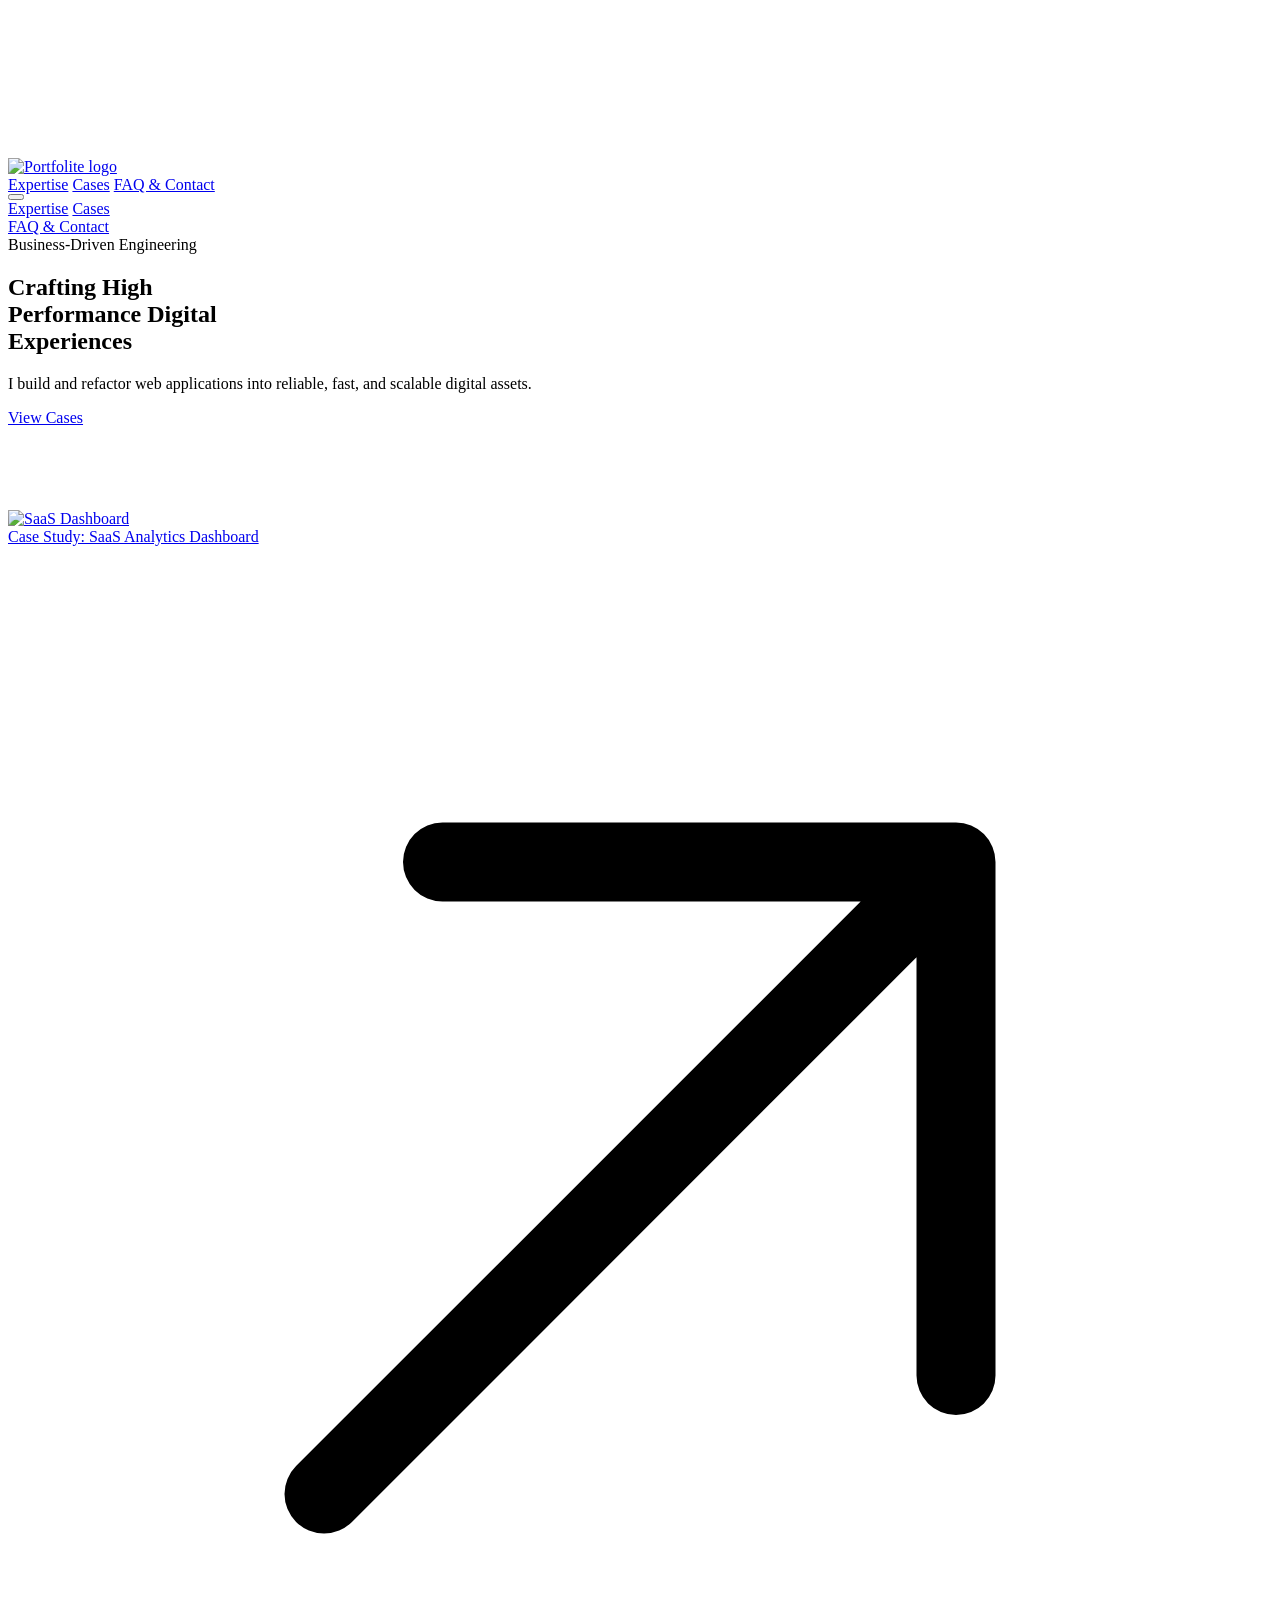
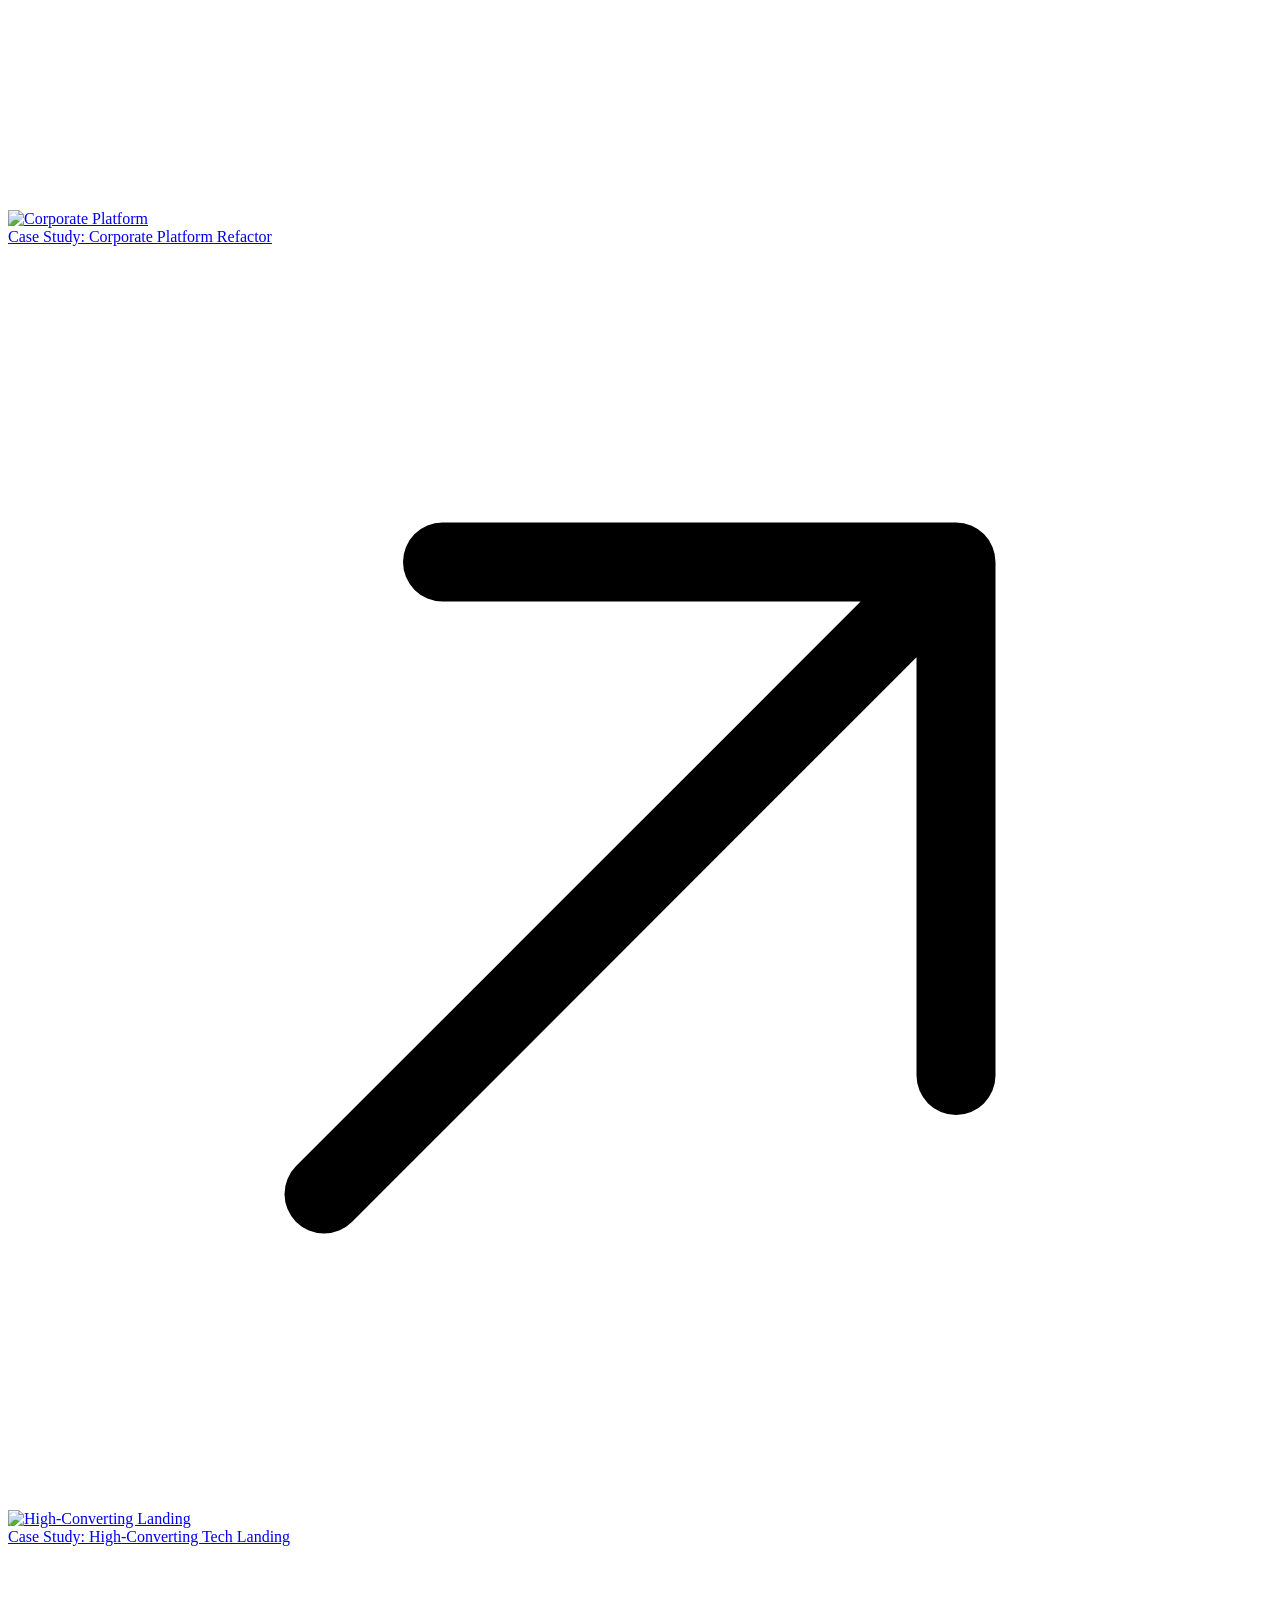
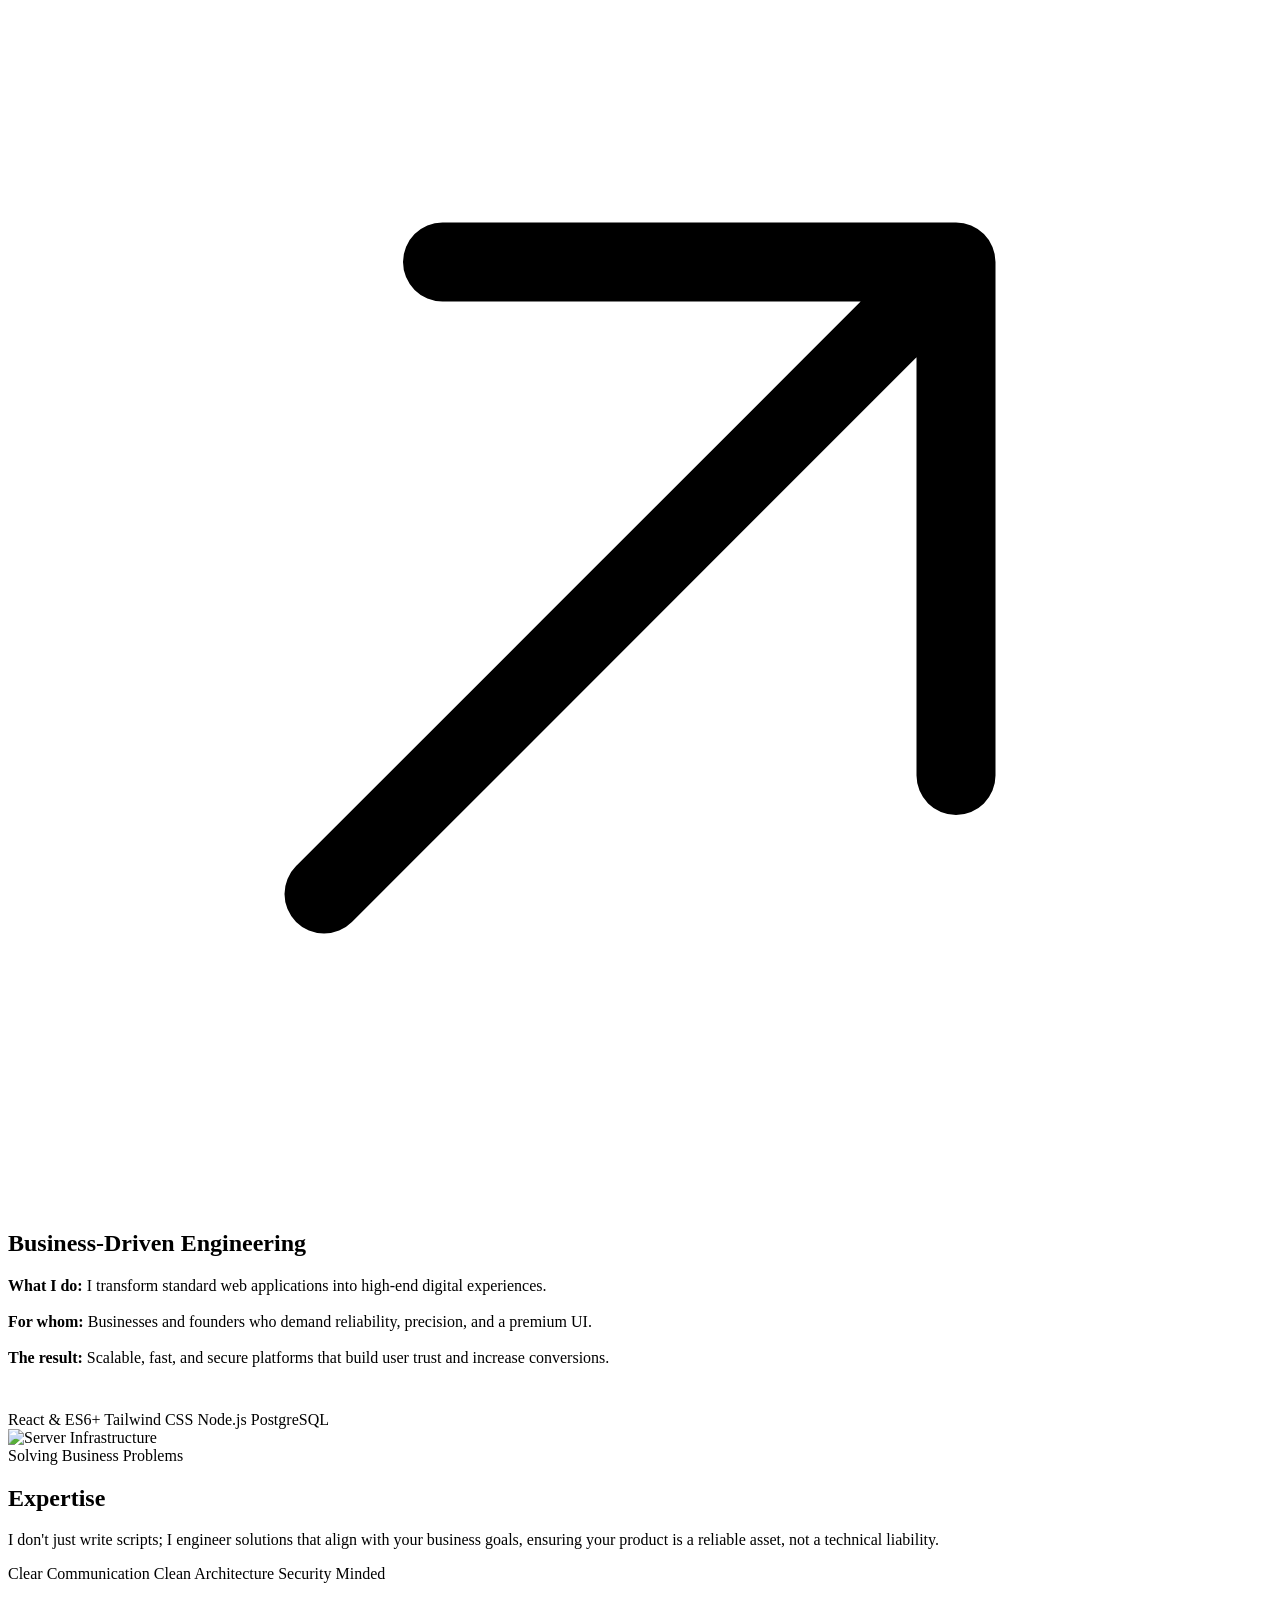
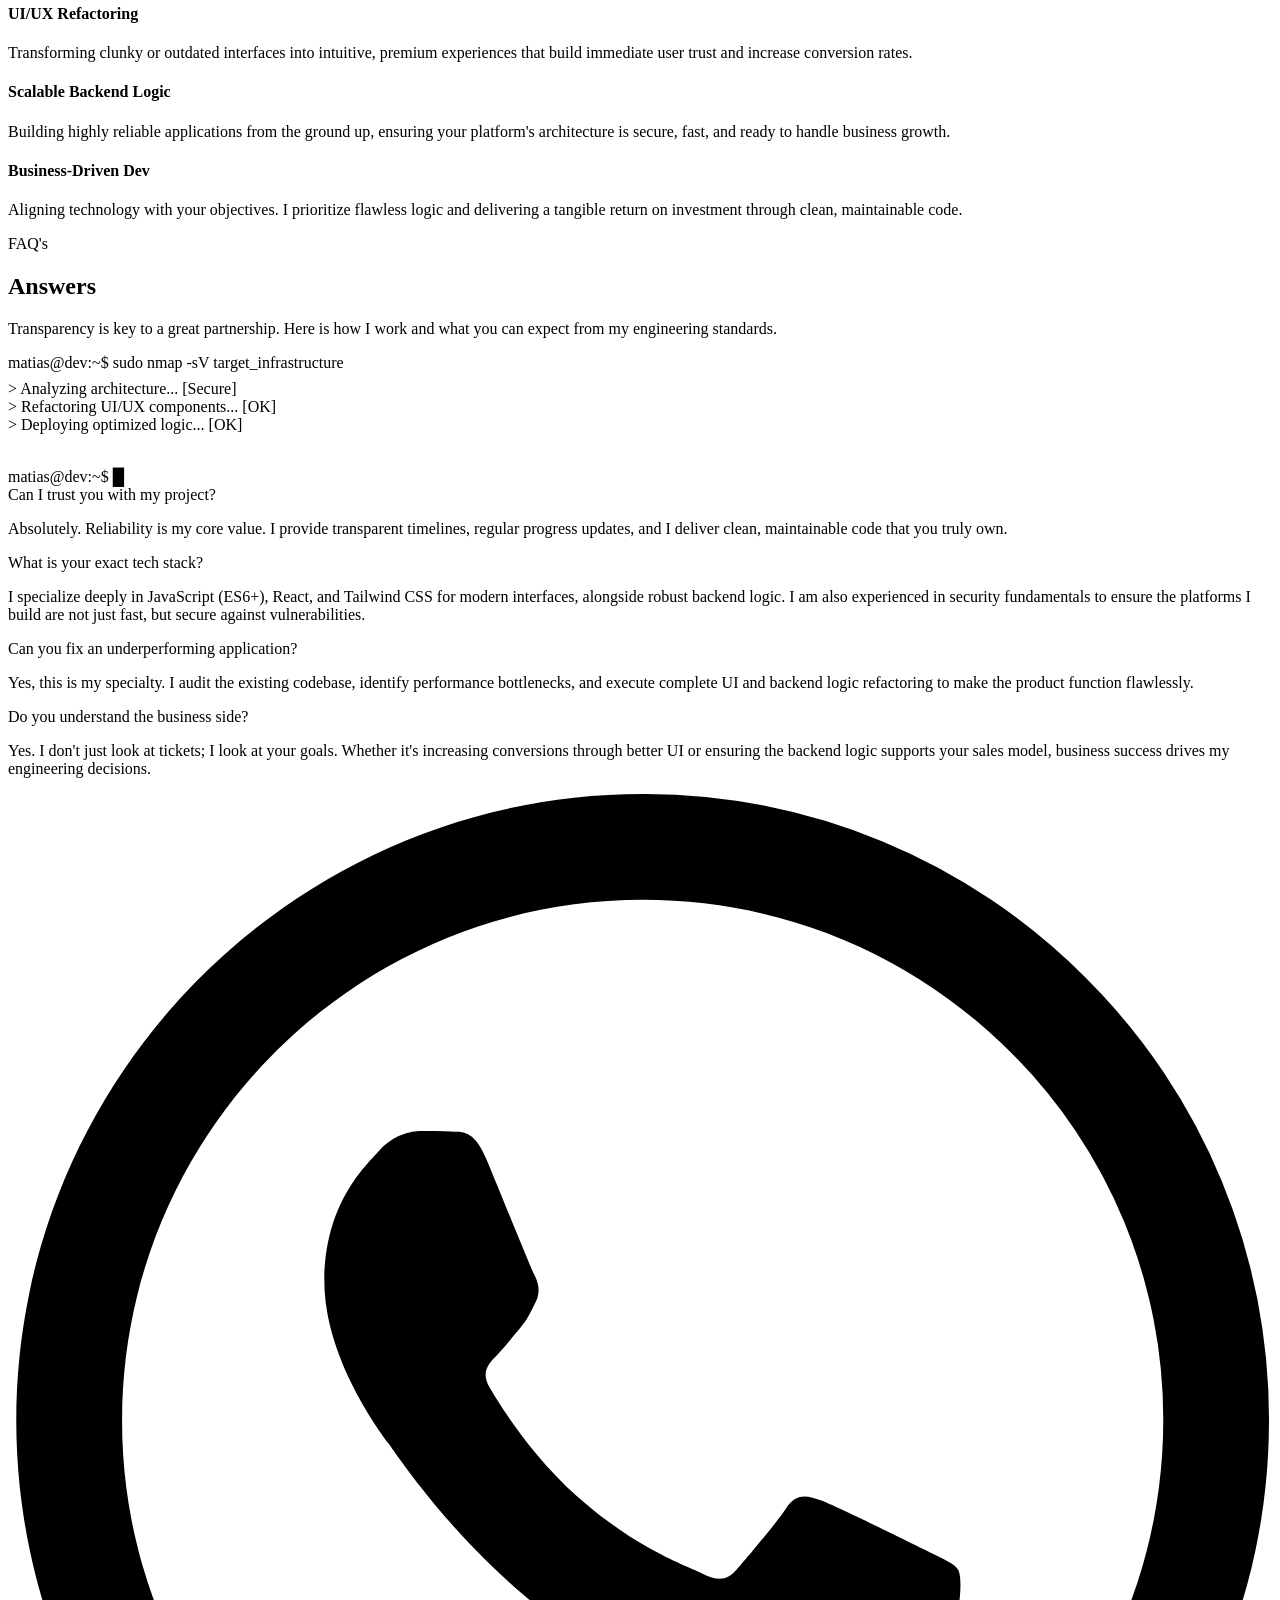
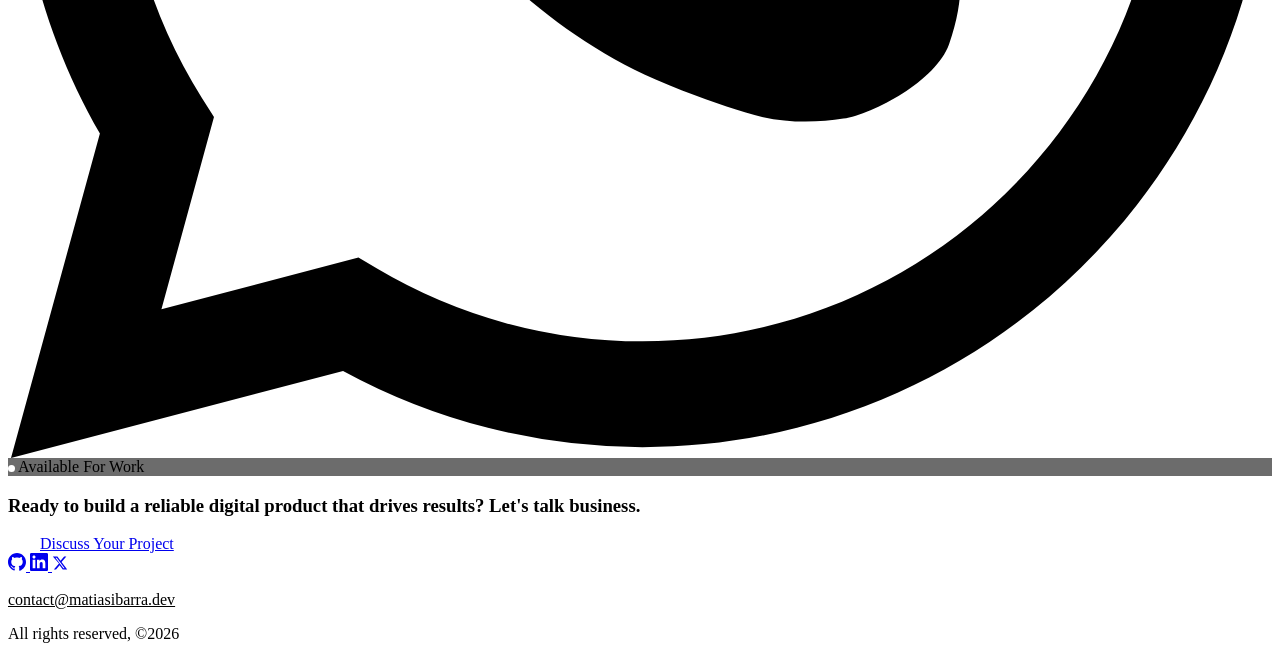
==== index.html @ d10b7300 "Add files via upload" ====
<html lang="en"><head>
<meta charset="utf-8">
<meta name="viewport" content="width=device-width, initial-scale=1.0">
<title>Matías Ibarra | Software Engineer</title>
<link rel="preconnect" href="https://fonts.googleapis.com">
<link rel="preconnect" href="https://fonts.gstatic.com" crossorigin="">
<link href="https://fonts.googleapis.com/css2?family=Satoshi:ital,wght@0,400;0,500;0,700;1,400;1,700&amp;family=Inter:wght@300;400;500;700&amp;family=Fragment+Mono&amp;display=swap" rel="stylesheet">
<link rel="stylesheet" href="css/style.css">

</head>
<body>

<div class="global-video-bg">
  <video autoplay="" muted="" loop="" playsinline="" aria-hidden="true">
    <source src="Fondo.mp4" type="video/mp4">
  </video>
  <div class="global-video-overlay"></div>
</div>

<nav class="navbar" role="navigation" aria-label="Main navigation" id="mainNav">
  <div class="navbar__inner">
    <a href="#hero" class="navbar__logo-link" aria-label="Home">
      <img src="https://framerusercontent.com/images/6tgxXoNxl1P8llnNFQNUsphYFbU.svg" alt="Portfolite logo" class="navbar__logo">
    </a>

    <div class="navbar__links" id="desktopLinks">
      <a href="#services" class="nav-link">Expertise</a>
      <a href="#projects-section" class="nav-link">Cases</a>
      <a href="#faq" class="nav-link">FAQ &amp; Contact</a>
    </div>

    <div class="navbar__cta">
      <button class="hamburger" id="hamburgerBtn" aria-label="Open menu" aria-expanded="false" aria-controls="mobileMenu">
        <span></span>
        <span></span>
        <span></span>
      </button>
    </div>
  </div>
</nav>

<div class="mobile-menu" id="mobileMenu" aria-hidden="true" role="dialog" aria-label="Mobile navigation">
  <a href="#services" class="nav-link" data-mobile-link="">Expertise</a>
  <a href="#projects-section" class="nav-link" data-mobile-link="">Cases</a>
  <div class="mobile-menu-divider"></div>
  <a href="#faq" class="nav-link" data-mobile-link="">FAQ &amp; Contact</a>
</div>

<section id="hero">
  <div class="hero-content">
    <div class="badge">
      <span class="badge-dot"></span>
      Business-Driven Engineering
    </div>

    <h1 class="hero-title"> Crafting High<br>Performance Digital<br>Experiences</h1>

    <p class="hero-subtitle">
      I build and refactor web applications into reliable, fast, and scalable digital assets.
    </p>

    <div class="hero-ctas">
      <a href="#projects-section" class="btn-glass">View Cases</a>
    </div>
  </div>
</section>

<section id="projects-section">
  <div style="max-width:1600px;margin:0 auto;">
    <div class="row reveal fade-up" style="margin-bottom:32px;">
      <p class="section-body" style="font-size:clamp(18px,2vw,24px);max-width:none; color: #fff;">Engineering Case Studies</p>
    </div>
    <div class="divider" style="margin-bottom:32px;"></div>
  </div>

  <div class="projects-grid">
    <a href="#" class="project-card reveal fade-up">
      <img src="png/handset.png" alt="SaaS Dashboard" loading="lazy">
      <div class="project-card__overlay">
        <span>Case Study: SaaS Analytics Dashboard</span>
        <svg viewBox="0 0 256 256" aria-hidden="true"><path d="M200,64V168a8,8,0,0,1-16,0V83.31L69.66,197.66a8,8,0,0,1-11.32-11.32L172.69,72H88a8,8,0,0,1,0-16H192A8,8,0,0,1,200,64Z"></path></svg>
      </div>
    </a>

    <a href="public/proyect/hambur/index.html" class="project-card reveal fade-up delay-1">
      <img src="png/hambur.png" alt="Corporate Platform" loading="lazy">
      <div class="project-card__overlay">
        <span>Case Study: Corporate Platform Refactor</span>
        <svg viewBox="0 0 256 256" aria-hidden="true"><path d="M200,64V168a8,8,0,0,1-16,0V83.31L69.66,197.66a8,8,0,0,1-11.32-11.32L172.69,72H88a8,8,0,0,1,0-16H192A8,8,0,0,1,200,64Z"></path></svg>
      </div>
    </a>
    
    <a href="public/proyect/car/index.html" class="project-card reveal fade-up delay-2">
      <img src="png/car.png" alt="High-Converting Landing" loading="lazy">
      <div class="project-card__overlay">
        <span>Case Study: High-Converting Tech Landing</span>
        <svg viewBox="0 0 256 256" aria-hidden="true"><path d="M200,64V168a8,8,0,0,1-16,0V83.31L69.66,197.66a8,8,0,0,1-11.32-11.32L172.69,72H88a8,8,0,0,1,0-16H192A8,8,0,0,1,200,64Z"></path></svg>
      </div>
    </a>
  </div>
</section>

<section id="about-me">
  <div class="about-grid">
    <div class="about-info reveal fade-left">
      <div>
        <h2>Business-Driven Engineering</h2>
      </div>
      <p>
        <strong>What I do:</strong> I transform standard web applications into high-end digital experiences.<br><br>
        <strong>For whom:</strong> Businesses and founders who demand reliability, precision, and a premium UI.<br><br>
        <strong>The result:</strong> Scalable, fast, and secure platforms that build user trust and increase conversions.
      </p>
      <div class="divider"></div>

      <div>
        <p style="font-size:13px;color:rgba(255,255,255,.6);margin-bottom:12px;text-transform:uppercase;letter-spacing:.08em">Core Technology Stack</p>
        <div class="skills-wrap">
          <span class="skill-chip">React &amp; ES6+</span>
          <span class="skill-chip">Tailwind CSS</span>
          <span class="skill-chip">Node.js</span>
          <span class="skill-chip">PostgreSQL</span>
        </div>
      </div>

      <div class="divider"></div>

      
    </div>

    <div class="about-photo reveal fade-right delay-1">
      <img src="https://images.unsplash.com/photo-1558494949-ef010cbdcc31?auto=format&amp;fit=crop&amp;w=1000&amp;q=80" alt="Server Infrastructure" loading="lazy">
    </div>
  </div>
</section>

<section id="services">
  <div class="services-inner">
    <div class="services-left reveal fade-left">
      <div class="section-tag">
        <span class="section-tag__dot"></span>
        Solving Business Problems
      </div>
      <h2 class="section-heading">Expertise</h2>
      <p class="section-body">I don't just write scripts; I engineer solutions that align with your business goals, ensuring your product is a reliable asset, not a technical liability.</p>

      <div class="skills-wrap" style="margin-top:16px;">
        <span class="skill-chip">Clear Communication</span>
        <span class="skill-chip">Clean Architecture</span>
        <span class="skill-chip">Security Minded</span>
      </div>
    </div>

    <div class="services-cards" id="spotlight-container">
      <div class="service-card reveal fade-up">
        <h4>UI/UX Refactoring</h4>
        <div class="divider" style="margin-bottom:16px;"></div>
        <p>Transforming clunky or outdated interfaces into intuitive, premium experiences that build immediate user trust and increase conversion rates.</p>
      </div>
      <div class="service-card reveal fade-up delay-1">
        <h4>Scalable Backend Logic</h4>
        <div class="divider" style="margin-bottom:16px;"></div>
        <p>Building highly reliable applications from the ground up, ensuring your platform's architecture is secure, fast, and ready to handle business growth.</p>
      </div>
      <div class="service-card reveal fade-up delay-2">
        <h4>Business-Driven Dev</h4>
        <div class="divider" style="margin-bottom:16px;"></div>
        <p>Aligning technology with your objectives. I prioritize flawless logic and delivering a tangible return on investment through clean, maintainable code.</p>
      </div>
    </div>
  </div>


</section>

<section id="faq">
  <div class="faq-inner">
    <div class="faq-left reveal fade-left">
      <div class="section-tag">
        <span class="section-tag__dot"></span>
        FAQ's
      </div>
      <h2 class="section-heading">Answers</h2>
      <p class="section-body text-muted">Transparency is key to a great partnership. Here is how I work and what you can expect from my engineering standards.</p>

      <div class="terminal-window reveal zoom-in delay-1">
        <div class="terminal-header">
          <div class="terminal-dot red"></div>
          <div class="terminal-dot yellow"></div>
          <div class="terminal-dot green"></div>
        </div>
        <div class="terminal-body">
          <div class="terminal-line"><span>matias@dev:~$</span> sudo nmap -sV target_infrastructure</div>
          <div class="terminal-line" style="margin-top:8px">&gt; Analyzing architecture... [Secure]</div>
          <div class="terminal-line">&gt; Refactoring UI/UX components... [OK]</div>
          <div class="terminal-line">&gt; Deploying optimized logic... [OK]</div>
          <div class="terminal-line" style="margin-top:8px; color:#fff">System optimized for <strong>maximum conversion</strong>.</div>
          <div class="terminal-line" style="margin-top:8px"><span>matias@dev:~$</span> <span style="animation: blink 1s step-end infinite;">█</span></div>
        </div>
      </div>
    </div>

    <div class="faq-list reveal fade-right delay-1">
      <div class="faq-item">
        <div class="faq-question">
          <span>Can I trust you with my project?</span>
          <span class="faq-icon" aria-hidden="true"></span>
        </div>
        <div class="faq-answer">
          <p>Absolutely. Reliability is my core value. I provide transparent timelines, regular progress updates, and I deliver clean, maintainable code that you truly own.</p>
        </div>
      </div>

      <div class="faq-item">
        <div class="faq-question">
          <span>What is your exact tech stack?</span>
          <span class="faq-icon" aria-hidden="true"></span>
        </div>
        <div class="faq-answer">
          <p>I specialize deeply in JavaScript (ES6+), React, and Tailwind CSS for modern interfaces, alongside robust backend logic. I am also experienced in security fundamentals to ensure the platforms I build are not just fast, but secure against vulnerabilities.</p>
        </div>
      </div>

      <div class="faq-item">
        <div class="faq-question">
          <span>Can you fix an underperforming application?</span>
          <span class="faq-icon" aria-hidden="true"></span>
        </div>
        <div class="faq-answer">
          <p>Yes, this is my specialty. I audit the existing codebase, identify performance bottlenecks, and execute complete UI and backend logic refactoring to make the product function flawlessly.</p>
        </div>
      </div>

      <div class="faq-item">
        <div class="faq-question">
          <span>Do you understand the business side?</span>
          <span class="faq-icon" aria-hidden="true"></span>
        </div>
        <div class="faq-answer">
          <p>Yes. I don't just look at tickets; I look at your goals. Whether it's increasing conversions through better UI or ensuring the backend logic supports your sales model, business success drives my engineering decisions.</p>
        </div>
      </div>
    </div>
  </div>
</section>

<a href="https://wa.me/5493812096455?text=Hola%20Matías,%20vengo%20de%20tu%20portfolio%20y%20me%20gustaría%20hacerte%20una%20consulta." class="whatsapp-float" target="_blank" rel="noopener noreferrer" aria-label="Chat on WhatsApp">
  <svg viewBox="0 0 24 24" xmlns="http://www.w3.org/2000/svg">
    <path d="M17.472 14.382c-.297-.149-1.758-.867-2.03-.967-.273-.099-.471-.148-.67.15-.197.297-.767.966-.94 1.164-.173.199-.347.223-.644.075-.297-.15-1.255-.463-2.39-1.475-.883-.788-1.48-1.761-1.653-2.059-.173-.297-.018-.458.13-.606.134-.133.298-.347.446-.52.149-.174.198-.298.298-.497.099-.198.05-.371-.025-.52-.075-.149-.669-1.612-.916-2.207-.242-.579-.487-.5-.669-.51-.173-.008-.371-.01-.57-.01-.198 0-.52.074-.792.372-.272.297-1.04 1.016-1.04 2.479 0 1.462 1.065 2.875 1.213 3.074.149.198 2.096 3.2 5.077 4.487.709.306 1.262.489 1.694.625.712.227 1.36.195 1.871.118.571-.085 1.758-.719 2.006-1.413.248-.694.248-1.289.173-1.413-.074-.124-.272-.198-.57-.347m-5.421 7.403h-.004a9.87 9.87 0 01-5.031-1.378l-.361-.214-3.741.982.998-3.648-.235-.374a9.86 9.86 0 01-1.51-5.26c.001-5.45 4.436-9.884 9.888-9.884 2.64 0 5.122 1.03 6.988 2.898a9.825 9.825 0 012.893 6.994c-.003 5.45-4.437 9.884-9.885 9.884m8.413-18.297A11.815 11.815 0 0012.05 0C5.495 0 .16 5.335.157 11.892c0 2.096.547 4.142 1.588 5.945L.057 24l6.305-1.654a11.882 11.882 0 005.683 1.448h.005c6.554 0 11.89-5.335 11.893-11.893a11.821 11.821 0 00-3.48-8.413Z"></path>
  </svg>
</a>

<footer>
  <div class="footer-cta reveal zoom-in">
    <div class="badge" style="background:rgba(10,10,10,.6)">
      <span style="width:7px;height:7px;border-radius:50%;background:#fff;display:inline-block;flex-shrink:0"></span>
      Available For Work
    </div>
    <h3>Ready to build a reliable digital product that drives results? Let's talk business.</h3>
    <a href="negociación.html" target="_blank" rel="noopener" class="btn-glass" style="font-size:16px;padding:14px 32px">Discuss Your Project</a>

    <div class="footer-socials">
      <a href="https://github.com/matiasibarra-dev" target="_blank" rel="noopener" aria-label="GitHub">
        <svg width="18" height="18" viewBox="0 0 24 24" fill="currentColor" aria-hidden="true"><path d="M12 0C5.374 0 0 5.373 0 12c0 5.302 3.438 9.8 8.205 11.387.6.113.82-.258.82-.577 0-.285-.01-1.04-.015-2.04-3.338.724-4.042-1.61-4.042-1.61C4.422 18.07 3.633 17.7 3.633 17.7c-1.087-.744.084-.729.084-.729 1.205.084 1.838 1.236 1.838 1.236 1.07 1.835 2.809 1.305 3.495.998.108-.776.417-1.305.76-1.605-2.665-.3-5.466-1.332-5.466-5.93 0-1.31.465-2.38 1.235-3.22-.135-.303-.54-1.523.105-3.176 0 0 1.005-.322 3.3 1.23.96-.267 1.98-.399 3-.405 1.02.006 2.04.138 3 .405 2.28-1.552 3.285-1.23 3.285-1.23.645 1.653.24 2.873.12 3.176.765.84 1.23 1.91 1.23 3.22 0 4.61-2.805 5.625-5.475 5.92.42.36.81 1.096.81 2.22 0 1.606-.015 2.896-.015 3.286 0 .315.21.69.825.57C20.565 21.795 24 17.298 24 12c0-6.627-5.373-12-12-12z"></path></svg>
      </a>
      <a href="https://www.linkedin.com/in/matias-leonel-ibarra-4080a9413/" target="_blank" rel="noopener" aria-label="LinkedIn">
        <svg width="18" height="18" viewBox="0 0 24 24" fill="currentColor" aria-hidden="true"><path d="M20.447 20.452h-3.554v-5.569c0-1.328-.027-3.037-1.852-3.037-1.853 0-2.136 1.445-2.136 2.939v5.667H9.351V9h3.414v1.561h.046c.477-.9 1.637-1.85 3.37-1.85 3.601 0 4.267 2.37 4.267 5.455v6.286zM5.337 7.433c-1.144 0-2.063-.926-2.063-2.065 0-1.138.92-2.063 2.063-2.063 1.14 0 2.064.925 2.064 2.063 0 1.139-.925 2.065-2.064 2.065zm1.782 13.019H3.555V9h3.564v11.452zM22.225 0H1.771C.792 0 0 .774 0 1.729v20.542C0 23.227.792 24 1.771 24h20.451C23.2 24 24 23.227 24 22.271V1.729C24 .774 23.2 0 22.222 0h.003z"></path></svg>
      </a>
      <a href="#" target="_blank" rel="noopener" aria-label="X (Twitter)">
        <svg width="16" height="16" viewBox="0 0 24 24" fill="currentColor" aria-hidden="true"><path d="M18.244 2.25h3.308l-7.227 8.26 8.502 11.24H16.17l-4.714-6.231-5.401 6.231H2.766l7.73-8.835L1.254 2.25H8.08l4.713 6.231 5.45-6.231zm-1.161 17.52h1.833L7.084 4.126H5.117z"></path></svg>
      </a>
    </div>
  </div>

  <div class="footer-bottom">
  <p>
    <a href="mailto:contact@matiasibarra.dev?subject=Inquiry:%20Software%20Engineering%20Services" style="color: inherit; text-decoration: underline;">
      contact@matiasibarra.dev
    </a>
  </p>
  <p>All rights reserved, ©2026</p>
</div>
</footer>
<script src="js/script.js"></script>
</body></html>
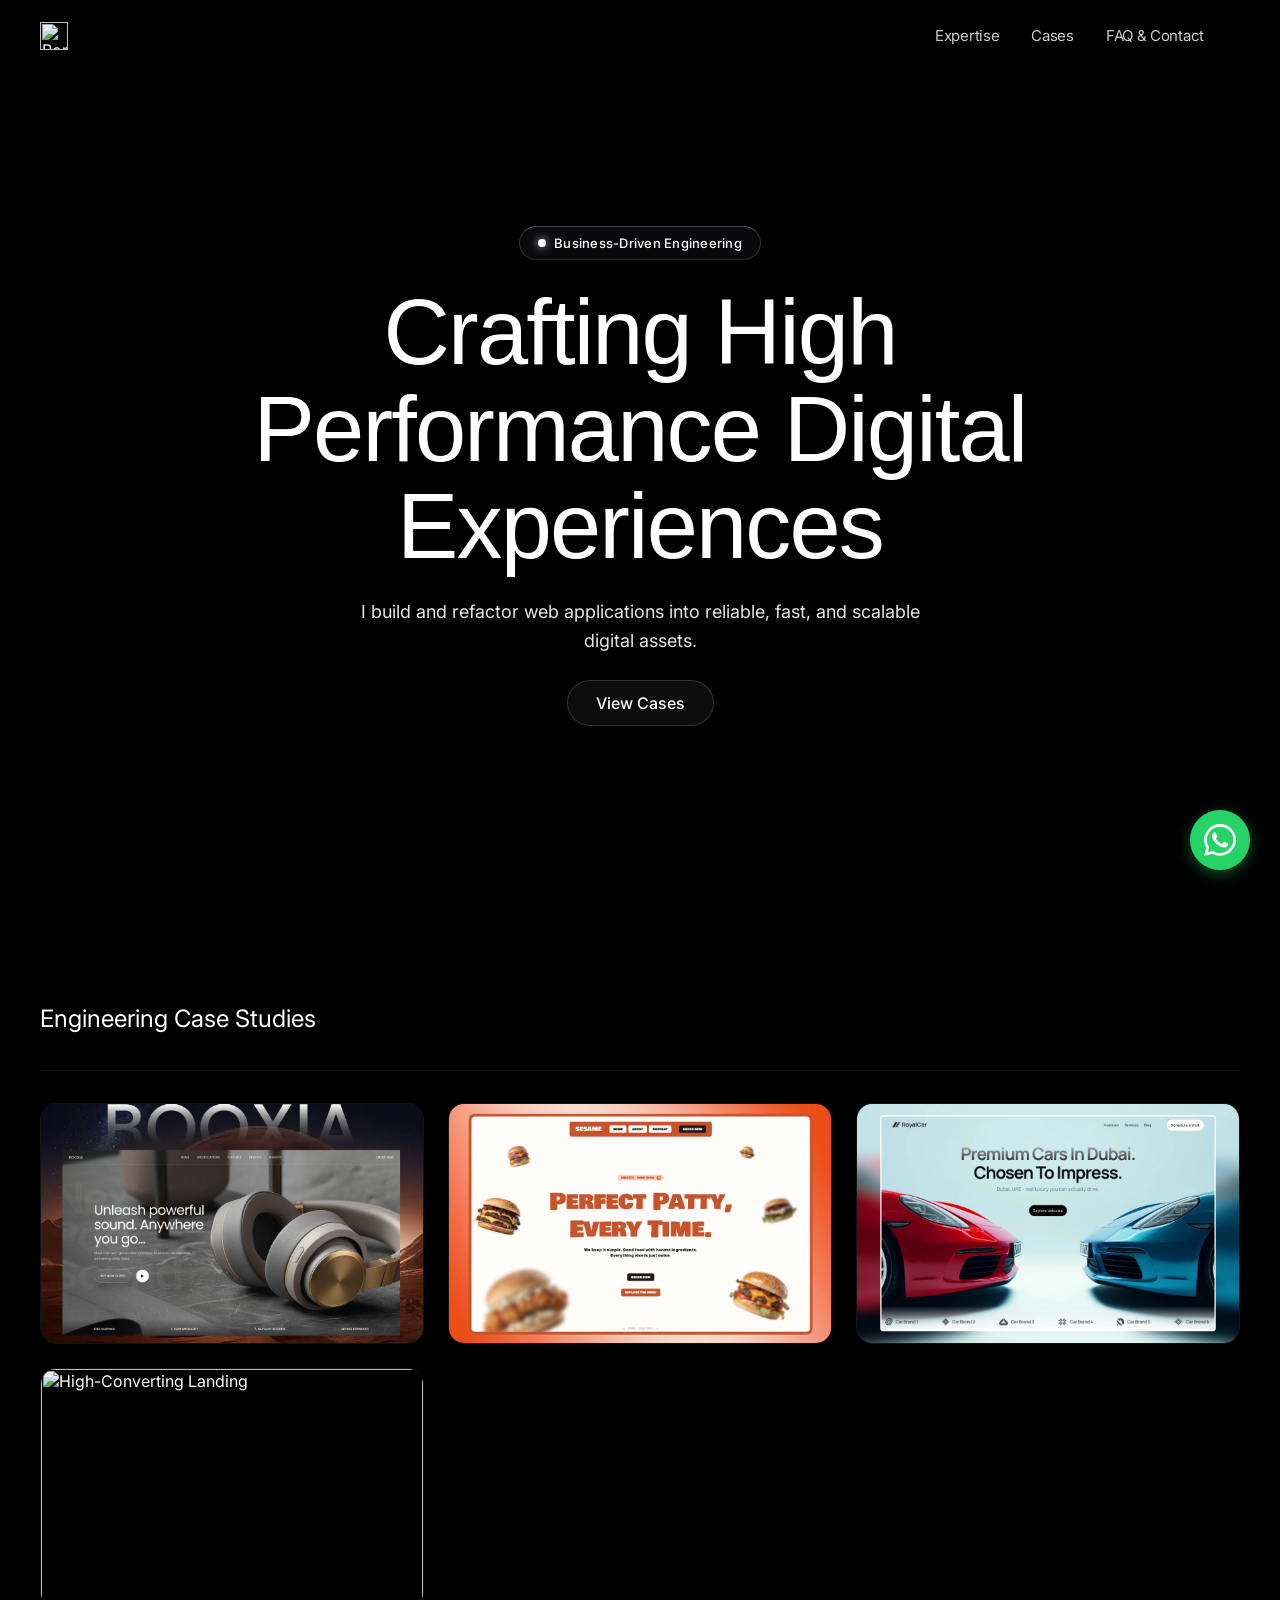
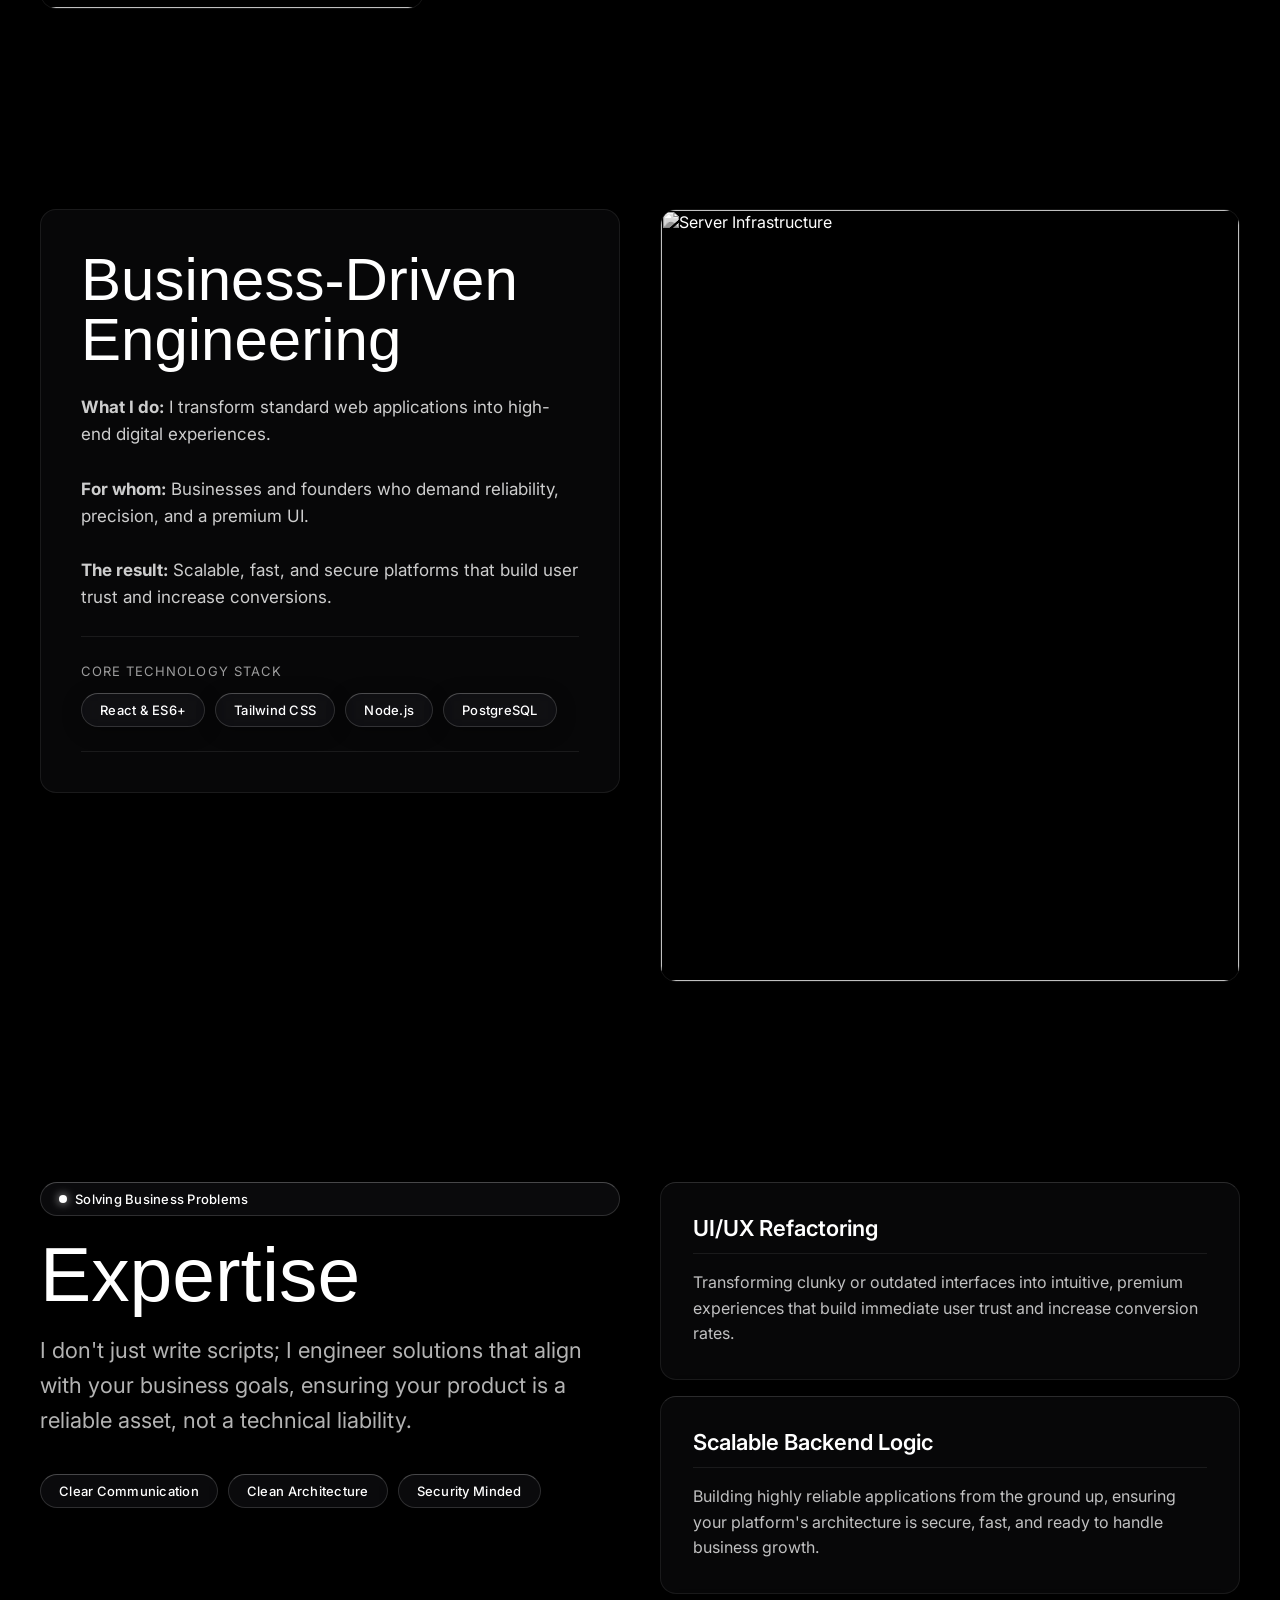
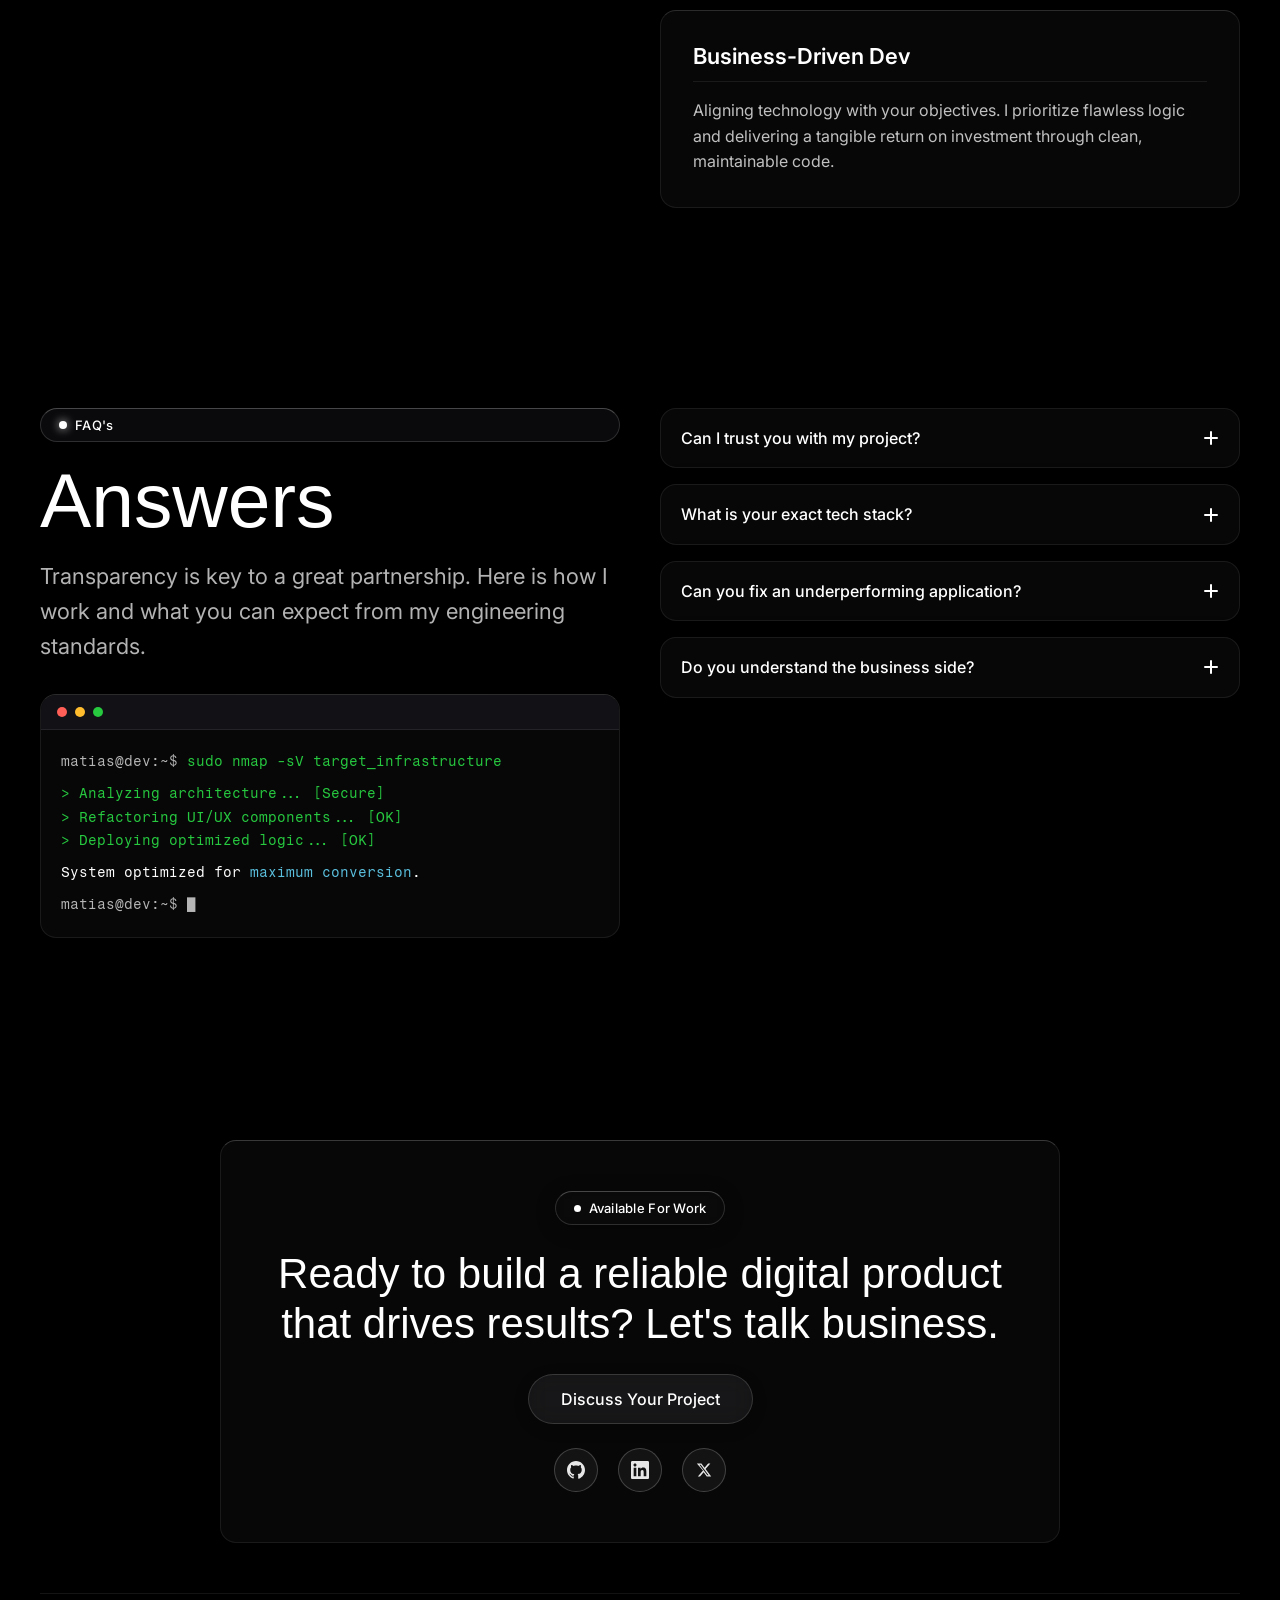
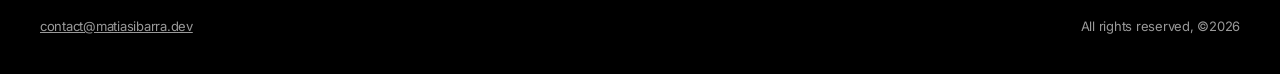
==== commit 1f594522: "Update index.html" ====
--- a/index.html
+++ b/index.html
@@ -74,7 +74,7 @@
   </div>
 
   <div class="projects-grid">
-    <a href="#" class="project-card reveal fade-up">
+    <a href="public/proyect/hand/index.html" class="project-card reveal fade-up">
       <img src="png/handset.png" alt="SaaS Dashboard" loading="lazy">
       <div class="project-card__overlay">
         <span>Case Study: SaaS Analytics Dashboard</span>
@@ -92,6 +92,14 @@
     
     <a href="public/proyect/car/index.html" class="project-card reveal fade-up delay-2">
       <img src="png/car.png" alt="High-Converting Landing" loading="lazy">
+      <div class="project-card__overlay">
+        <span>Case Study: High-Converting Tech Landing</span>
+        <svg viewBox="0 0 256 256" aria-hidden="true"><path d="M200,64V168a8,8,0,0,1-16,0V83.31L69.66,197.66a8,8,0,0,1-11.32-11.32L172.69,72H88a8,8,0,0,1,0-16H192A8,8,0,0,1,200,64Z"></path></svg>
+      </div>
+    </a>
+
+     <a href="public/proyect/camp/index.html" class="project-card reveal fade-up delay-2">
+      <img src="#" alt="High-Converting Landing" loading="lazy">
       <div class="project-card__overlay">
         <span>Case Study: High-Converting Tech Landing</span>
         <svg viewBox="0 0 256 256" aria-hidden="true"><path d="M200,64V168a8,8,0,0,1-16,0V83.31L69.66,197.66a8,8,0,0,1-11.32-11.32L172.69,72H88a8,8,0,0,1,0-16H192A8,8,0,0,1,200,64Z"></path></svg>
@@ -282,4 +290,4 @@
 </div>
 </footer>
 <script src="js/script.js"></script>
-</body></html>+</body></html>
--- a/css/style.css
+++ b/css/style.css
@@ -0,0 +1,640 @@
+*,*::before,*::after{box-sizing:border-box;margin:0;padding:0}
+html{
+  scroll-behavior:smooth;
+  background-color: #000; /* Soluciona la línea blanca inferior en móviles */
+}
+body{
+  background: transparent;
+  color:#fff;
+  font-family:'Inter',sans-serif;
+  -webkit-font-smoothing:antialiased;
+  overflow-x:hidden;
+}
+/* Evita el scroll del body cuando el menú móvil está abierto */
+body.no-scroll { overflow: hidden; }
+
+h1,h2,h3,h4,h5,h6,p,figure{margin:0}
+a{text-decoration:none;color:inherit}
+img{display:block;max-width:100%}
+
+/* ─── TOKENS ─── */
+:root{
+  --white:#fff;
+  --card-bg: rgba(20, 20, 25, 0.35);
+  --border-subtle: rgba(255, 255, 255, 0.08);
+  --border-highlight: rgba(255, 255, 255, 0.15);
+  --text-muted: rgba(255,255,255,.7);
+  --nav-h:72px;
+  --gap-section:80px;
+  --gap-section-lg:100px;
+  --radius-md: 16px;
+}
+
+/* ─── GLOBAL VIDEO BACKGROUND ─── */
+.global-video-bg {
+  position: fixed;
+  inset: 0;
+  width: 100%;
+  height: 100vh;
+  height: 100dvh;
+  z-index: -10;
+  overflow: hidden;
+  background: #000;
+}
+.global-video-bg video {
+  width: 100%;
+  height: 100%;
+  object-fit: cover;
+  filter: brightness(0.4) contrast(1.1);
+}
+.global-video-overlay {
+  position: absolute;
+  inset: 0;
+  background: linear-gradient(to bottom, rgba(0,0,0,0.4) 0%, rgba(0,0,0,0.9) 100%);
+  z-index: 1;
+}
+
+/* ─── NAVBAR ─── */
+.navbar{
+  position:fixed;
+  top:0;left:0;right:0;
+  z-index:999;
+  height:var(--nav-h);
+  display:flex;
+  align-items:center;
+  padding:0 clamp(18px,4vw,40px);
+  background:rgba(0,0,0,.3);
+  backdrop-filter:blur(16px);
+  -webkit-backdrop-filter:blur(16px);
+  border-bottom: 1px solid transparent;
+  transition: background 0.3s, border-bottom 0.3s;
+}
+.navbar.scrolled {
+  background:rgba(5,5,5,.8);
+  border-bottom: 1px solid var(--border-subtle);
+}
+.navbar__inner{
+  width:100%;max-width:1600px;
+  margin:0 auto;
+  display:flex;
+  align-items:center;
+  justify-content:space-between;
+  gap:24px;
+}
+.navbar__logo{ height:28px; width:auto; flex-shrink:0; position: relative; z-index: 1000; }
+.navbar__links{ display:flex; align-items:center; gap:8px; margin-left:auto; }
+.nav-link{
+  padding:6px 12px;
+  font-size:15px;
+  font-weight:400;
+  letter-spacing:-.02em;
+  color:rgba(255,255,255,.8);
+  border-radius:6px;
+  transition:color .2s,background .2s;
+  white-space:nowrap;
+}
+.nav-link:hover{color:#fff;background:rgba(255,255,255,.1)}
+
+/* ─── BOTONES ─── */
+.btn-glass {
+  display:inline-flex;
+  align-items:center;
+  justify-content:center;
+  gap:8px;
+  padding:12px 28px;
+  background: rgba(255, 255, 255, 0.05);
+  border: 1px solid var(--border-highlight);
+  backdrop-filter: blur(12px);
+  -webkit-backdrop-filter: blur(12px);
+  border-radius: 100px;
+  font-size:clamp(14px,1.5vw,16px);
+  font-family:'Inter',sans-serif;
+  font-weight:500;
+  color:#fff;
+  cursor:pointer;
+  position:relative;
+  overflow:hidden;
+  transition: all .3s cubic-bezier(0.16, 1, 0.3, 1);
+  white-space:nowrap;
+  box-shadow: 0 4px 15px rgba(0,0,0,0.2);
+}
+.btn-glass:hover{
+  border-color: rgba(255,255,255,.4);
+  box-shadow: 0 8px 25px rgba(255,255,255,.1);
+  transform:translateY(-2px);
+  background: rgba(255, 255, 255, 0.1);
+}
+
+/* ─── HAMBURGER ─── */
+.hamburger{
+  display:none;
+  flex-direction:column;
+  justify-content:center;
+  align-items: flex-end;
+  gap:6px;
+  width:44px;height:44px;
+  background:none;border:none;
+  cursor:pointer;
+  position: relative;
+  z-index:1005; /* Por encima del menú móvil */
+  pointer-events: auto;
+}
+.hamburger span{
+  display:block;
+  width:24px;height:2px;
+  background:#fff;
+  border-radius:2px;
+  transition:transform .3s ease,opacity .3s ease;
+}
+.hamburger.is-open span:nth-child(1){transform:translateY(8px) rotate(45deg)}
+.hamburger.is-open span:nth-child(2){opacity:0;transform:scaleX(0)}
+.hamburger.is-open span:nth-child(3){transform:translateY(-8px) rotate(-45deg)}
+
+/* ─── MOBILE MENU ─── */
+.mobile-menu{
+  position:fixed;
+  top: 0; left: 0;
+  width: 100%; height: 100vh; height: 100dvh;
+  z-index:900;
+  background:rgba(5,5,5,.95);
+  backdrop-filter:blur(25px);
+  -webkit-backdrop-filter:blur(25px);
+  display:flex;
+  flex-direction:column;
+  align-items:center;
+  justify-content:center;
+  gap:16px;
+  padding: 0 24px;
+  opacity:0;
+  visibility: hidden; /* Esto arregla el bloqueo de clicks cuando está cerrado */
+  pointer-events:none;
+  transform:translateY(-20px);
+  transition:opacity .4s ease, transform .4s ease, visibility .4s;
+}
+.mobile-menu.is-open{ 
+  opacity:1; 
+  visibility: visible;
+  pointer-events:auto; 
+  transform:translateY(0); 
+}
+.mobile-menu .nav-link{
+  font-size:clamp(24px,7vw,32px);
+  font-family:'Satoshi',sans-serif;
+  font-weight:500;
+  padding:12px 24px;
+  color:#fff;
+  width:100%;
+  text-align:center;
+  border-radius:12px;
+}
+
+/* ─── HERO ─── */
+#hero{
+  position:relative;
+  min-height:100vh;
+  min-height:100dvh;
+  display:flex;
+  flex-direction:column;
+  align-items:center;
+  justify-content:center;
+  padding:calc(var(--nav-h) + 20px) 20px 40px;
+  text-align:center;
+}
+.hero-content{
+  position:relative;
+  z-index:1;
+  max-width:840px;
+  width:100%;
+  display:flex;
+  flex-direction:column;
+  align-items:center;
+  gap:24px;
+}
+.badge, .section-tag, .skill-chip {
+  display:inline-flex;
+  align-items:center;
+  gap:8px;
+  padding:8px 18px;
+  background: rgba(25, 25, 30, 0.4);
+  backdrop-filter:blur(12px);
+  -webkit-backdrop-filter:blur(12px);
+  border: 1px solid var(--border-highlight);
+  border-top: 1px solid rgba(255,255,255,0.25);
+  box-shadow: 0 4px 20px rgba(0,0,0,0.3);
+  border-radius:30px;
+  font-size:13px;
+  font-weight: 500;
+  color:#fff;
+  letter-spacing: 0.02em;
+}
+.badge-dot, .section-tag__dot{
+  width:8px;height:8px;
+  border-radius:50%;
+  background: #fff;
+  flex-shrink:0;
+  box-shadow: 0 0 10px rgba(255,255,255,0.8);
+}
+.hero-title{
+  font-family:'Satoshi',sans-serif;
+  font-size:clamp(36px,8.5vw,92px);
+  font-weight:400;
+  line-height:1.05em;
+  letter-spacing:-0.02em;
+  color:#fff;
+  text-shadow: 0 4px 30px rgba(0,0,0,0.5);
+}
+.hero-subtitle{
+  font-size:clamp(15px,2.5vw,18px);
+  font-weight:400;
+  color:rgba(255,255,255,.9);
+  max-width:600px;
+  line-height:1.6;
+  text-shadow: 0 2px 10px rgba(0,0,0,0.5);
+}
+.hero-ctas{ display:flex; flex-wrap:wrap; justify-content:center; gap:16px; width:100%; }
+
+/* ─── UTILIDADES DE SECCIÓN ─── */
+.section-heading{
+  font-family:'Satoshi',sans-serif;
+  font-size:clamp(32px,6vw,80px);
+  font-weight:400;
+  line-height:1em;
+  color:#fff;
+  text-shadow: 0 4px 20px rgba(0,0,0,0.4);
+}
+.section-body{ font-size:clamp(15px,2vw,22px); font-weight:400; line-height:1.6; color:var(--text-muted); max-width:640px; }
+.divider{width:100%;height:1px;background:var(--border-subtle)}
+
+/* ─── PROJECTS GRID ─── */
+#projects-section{ padding: clamp(60px, 8vw, 100px) clamp(18px,5vw,40px); }
+.projects-grid{
+  display: grid;
+  grid-template-columns: repeat(auto-fit, minmax(300px, 1fr));
+  gap: 24px;
+  width: 100%;
+  max-width:1600px;
+  margin:0 auto;
+}
+.project-card{
+  display: block;
+  width: 100%;
+  position:relative;
+  border-radius: var(--radius-md);
+  border: 1px solid var(--border-subtle);
+  overflow:hidden;
+  cursor:pointer;
+  filter:grayscale(100%);
+  transition: all 0.6s cubic-bezier(0.16, 1, 0.3, 1);
+  text-decoration: none;
+}
+.project-card:hover{
+  filter:grayscale(0);
+  transform: scale(1.02) translateY(-5px);
+  box-shadow: 0 20px 40px rgba(0, 0, 0, 0.6);
+  border-color: rgba(255,255,255,0.3);
+  z-index: 10;
+}
+.project-card img{ width:100%; height:100%; aspect-ratio: 16 / 10; display:block; object-fit:cover; }
+.project-card__overlay{
+  position:absolute;
+  bottom:16px;
+  left:50%;
+  transform:translateX(-50%);
+  width: calc(100% - 32px);
+  display:flex;
+  align-items:center;
+  justify-content:center;
+  gap:8px;
+  padding:12px 16px;
+  background: rgba(10, 10, 15, 0.6);
+  backdrop-filter: blur(16px);
+  -webkit-backdrop-filter: blur(16px);
+  border: 1px solid rgba(255, 255, 255, 0.2);
+  border-top: 1px solid rgba(255,255,255,0.4);
+  border-radius:100px;
+  opacity:0;
+  transition:all .4s ease;
+  z-index: 2;
+}
+.project-card:hover .project-card__overlay{ opacity:1; background: rgba(20, 20, 25, 0.8); }
+.project-card__overlay span{ font-size: clamp(12px, 3vw, 14px); font-weight: 500; color:#fff; white-space:nowrap; }
+.project-card__overlay svg { width: 16px; height: 16px; fill: #ffffff; flex-shrink: 0; }
+
+/* ─── ABOUT SECTION ─── */
+#about-me{ padding: clamp(60px, 8vw, 100px) clamp(18px,5vw,40px); }
+.about-grid{
+  display:grid;
+  grid-template-columns:1fr 1fr;
+  gap: 40px;
+  max-width:1600px;
+  margin:0 auto;
+  align-items:start;
+}
+.about-info{
+  display:flex;flex-direction:column;gap: 24px;
+  background: var(--card-bg);
+  padding: clamp(24px, 4vw, 40px);
+  border-radius: var(--radius-md);
+  border: 1px solid var(--border-subtle);
+  backdrop-filter: blur(20px);
+  -webkit-backdrop-filter: blur(20px);
+}
+.about-info h2{font-family:'Satoshi',sans-serif;font-size:clamp(32px,5vw,60px);font-weight:400;line-height:1em;color:#fff}
+.about-info p{font-size:clamp(15px,1.8vw,17px);color:rgba(255,255,255,.8);line-height:1.6;max-width:640px}
+.skills-wrap{display:flex;flex-wrap:wrap;gap:10px}
+.experience-list{display:flex;flex-direction:column;gap:16px}
+.exp-row{
+  display:flex;justify-content:space-between;
+  align-items:center;
+  padding:16px 20px;
+  background: rgba(0,0,0,0.4);
+  border: 1px solid var(--border-subtle);
+  border-radius:12px;
+  flex-wrap:wrap;gap:8px;
+}
+.exp-row span{font-size:14px;color:rgba(255,255,255,.8);letter-spacing:-.02em}
+.exp-row span:first-child{color:#fff;font-weight:500}
+.about-photo{
+  border-radius: var(--radius-md);
+  border: 1px solid var(--border-subtle);
+  overflow:hidden;
+  aspect-ratio:3/4;
+  width:100%;
+}
+.about-photo img{
+  width:100%; height:100%; object-fit:cover;
+  filter: grayscale(100%);
+  transition: filter 0.6s cubic-bezier(0.16, 1, 0.3, 1), transform 0.6s cubic-bezier(0.16, 1, 0.3, 1);
+}
+.about-photo:hover img {
+  filter: grayscale(0%);
+  transform: scale(1.03);
+}
+
+/* ─── SERVICES INNOVATION (Spotlight Glass) ─── */
+#services{ padding: clamp(60px, 8vw, 100px) clamp(18px,5vw,40px); }
+.services-inner{
+  display:grid;
+  grid-template-columns:1fr 1fr;
+  gap:40px;
+  max-width:1600px;
+  margin:0 auto;
+  align-items:start;
+}
+.services-left{display:flex;flex-direction:column;gap:20px}
+.services-cards { display: grid; gap: 16px; grid-template-columns: 1fr; }
+.service-card {
+  background: var(--card-bg);
+  border: 1px solid var(--border-subtle);
+  border-top: 1px solid rgba(255,255,255,0.15);
+  backdrop-filter: blur(20px);
+  -webkit-backdrop-filter: blur(20px);
+  border-radius: var(--radius-md);
+  padding: clamp(24px, 4vw, 32px);
+  position: relative;
+  overflow: hidden;
+  box-shadow: 0 10px 30px rgba(0,0,0,0.3);
+  transition: transform 0.3s ease, border-color 0.3s;
+}
+.service-card::before {
+  content: "";
+  position: absolute;
+  top: 0; left: 0; right: 0; bottom: 0;
+  background: radial-gradient(800px circle at var(--mouse-x, 50%) var(--mouse-y, 50%), rgba(255, 255, 255, 0.08), transparent 40%);
+  z-index: 0;
+  opacity: 0;
+  transition: opacity 0.3s ease;
+  pointer-events: none;
+}
+.service-card:hover::before { opacity: 1; }
+.service-card:hover { transform: translateY(-3px); border-color: rgba(255,255,255,0.3); }
+.service-card > * { position: relative; z-index: 1; }
+.service-card h4 { font-family:'Inter',sans-serif; font-size:clamp(18px,2vw,22px); font-weight:600; color:#fff; margin-bottom: 12px; }
+.service-card p { font-size:clamp(14px,1.5vw,16px); color:rgba(255,255,255,.75); line-height:1.6; }
+
+/* ─── STATS ─── */
+.stats-box{
+  background: var(--card-bg);
+  backdrop-filter: blur(20px);
+  -webkit-backdrop-filter: blur(20px);
+  border: 1px solid var(--border-subtle);
+  border-top: 1px solid rgba(255,255,255,0.2);
+  border-radius: var(--radius-md);
+  display:flex;
+  flex-wrap:wrap;
+  justify-content:center;
+  gap:0;
+  padding: clamp(20px, 4vw, 32px) clamp(20px, 4vw, 40px);
+  max-width:1200px;
+  margin: 60px auto 0;
+  overflow:hidden;
+  box-shadow: 0 10px 30px rgba(0,0,0,0.4);
+}
+.stat-item{
+  flex:1;
+  min-width:200px;
+  display:flex;flex-direction:column;align-items:center;gap:8px;
+  padding:20px;
+}
+.stat-item+.stat-item{border-left:1px solid var(--border-subtle)}
+@media(max-width:640px){
+  .stat-item+.stat-item{border-left:none;border-top:1px solid var(--border-subtle)}
+}
+.stat-num{font-family:'Satoshi',sans-serif;font-size:clamp(32px,5vw,52px);font-weight:500;color:#fff}
+.stat-label{font-size:clamp(13px,1.5vw,16px);color:var(--text-muted);text-align:center;line-height:1.4}
+
+/* ─── FAQ INNOVATION (Terminal & Glass Accordion) ─── */
+#faq{ padding: clamp(60px, 8vw, 100px) clamp(18px,5vw,40px); }
+.faq-inner{
+  display:grid;
+  grid-template-columns:1fr 1fr;
+  gap:40px;
+  max-width:1600px;
+  margin:0 auto;
+  align-items:start;
+}
+.faq-left{display:flex;flex-direction:column;gap:20px}
+
+.terminal-window {
+  background: rgba(10, 10, 12, 0.7);
+  backdrop-filter: blur(20px);
+  -webkit-backdrop-filter: blur(20px);
+  border: 1px solid var(--border-subtle);
+  border-top: 1px solid rgba(255,255,255,0.15);
+  border-radius: var(--radius-md);
+  overflow: hidden;
+  box-shadow: 0 20px 40px rgba(0,0,0,0.6);
+  font-family: 'Fragment Mono', monospace;
+  margin-top: 10px;
+}
+.terminal-header {
+  background: rgba(20, 20, 25, 0.8);
+  padding: 12px 16px;
+  display: flex;
+  align-items: center;
+  gap: 8px;
+  border-bottom: 1px solid var(--border-subtle);
+}
+.terminal-dot { width: 10px; height: 10px; border-radius: 50%; }
+.terminal-dot.red { background: #ff5f56; }
+.terminal-dot.yellow { background: #ffbd2e; }
+.terminal-dot.green { background: #27c93f; }
+.terminal-body { 
+  padding: 20px; 
+  color: #27c93f; 
+  font-size: clamp(12px, 2vw, 14px); 
+  line-height: 1.7; 
+  word-break: break-word; /* Previene desbordamiento en móviles muy chicos */
+}
+.terminal-line span { color: var(--text-muted); }
+.terminal-line strong { color: #5bc0de; font-weight: normal; }
+@keyframes blink { 50% { opacity: 0; } }
+
+.faq-list{display:flex;flex-direction:column;gap:16px;width:100%}
+.faq-item{
+  background: var(--card-bg);
+  backdrop-filter: blur(16px);
+  -webkit-backdrop-filter: blur(16px);
+  border-radius: var(--radius-md);
+  box-shadow: 0 10px 30px rgba(0,0,0,0.3);
+  border: 1px solid var(--border-subtle);
+  overflow:hidden;
+  cursor:pointer;
+  transition: background 0.3s ease, border-color 0.3s;
+}
+.faq-item:hover { background: rgba(30, 30, 35, 0.5); border-color: rgba(255,255,255,0.2); }
+.faq-question{
+  display:flex;justify-content:space-between;align-items:center;
+  gap:20px;
+  padding: 18px 20px;
+  font-size:clamp(14px,1.5vw,16px);
+  font-weight:500;
+  color:#fff;
+  line-height:1.4;
+  user-select:none;
+}
+.faq-icon{ flex-shrink:0; width:16px; height:16px; position:relative; transition:transform .4s ease; }
+.faq-icon::before,.faq-icon::after{ content:''; position:absolute; background:#fff; border-radius:2px; transition:transform .4s ease,opacity .4s ease; }
+.faq-icon::before{width:14px;height:2px;top:50%;left:50%;transform:translate(-50%,-50%)}
+.faq-icon::after{width:2px;height:14px;top:50%;left:50%;transform:translate(-50%,-50%)}
+.faq-item.open .faq-icon::after{transform:translate(-50%,-50%) rotate(90deg);opacity:0}
+.faq-answer{
+  max-height:0;
+  overflow:hidden;
+  padding:0 20px;
+  font-size:clamp(13px,1.3vw,15px);
+  color:rgba(255,255,255,.8);
+  line-height:1.6;
+  transition:max-height .4s var(--ease-out-expo), padding .4s var(--ease-out-expo);
+}
+.faq-item.open .faq-answer{padding:0 20px 20px}
+
+/* ─── FOOTER ─── */
+footer{
+  background: linear-gradient(to bottom, transparent, rgba(0,0,0,1));
+  padding:clamp(60px,8vw,120px) clamp(18px,5vw,40px) 40px;
+  display:flex;flex-direction:column;gap:50px;
+  align-items:center;
+  text-align:center;
+}
+.footer-cta{
+  display:flex;flex-direction:column;align-items:center;gap:24px;max-width:840px;
+  background: var(--card-bg);
+  padding: clamp(30px, 5vw, 50px) clamp(20px, 4vw, 40px);
+  border-radius: var(--radius-md);
+  border: 1px solid var(--border-subtle);
+  border-top: 1px solid rgba(255,255,255,0.2);
+  backdrop-filter: blur(20px);
+  -webkit-backdrop-filter: blur(20px);
+  box-shadow: 0 20px 50px rgba(0,0,0,0.5);
+}
+.footer-cta h3{
+  font-family:'Satoshi',sans-serif;
+  font-size:clamp(22px,4vw,42px);
+  font-weight:500;
+  line-height:1.2;
+  color:#fff;
+}
+.footer-socials{display:flex;align-items:center;gap:20px}
+.footer-socials a{
+  display:flex;align-items:center;justify-content:center;
+  width:44px;height:44px;
+  border-radius:50%;
+  border:1px solid rgba(255,255,255,.2);
+  color:rgba(255,255,255,.9);
+  background: rgba(255,255,255,0.05);
+  font-size:18px;
+  transition:all .3s ease;
+}
+.footer-socials a:hover{
+  color:#fff; border-color:rgba(255,255,255,.5); background:rgba(255,255,255,.15);
+  transform: translateY(-3px); box-shadow: 0 10px 20px rgba(255,255,255,0.1);
+}
+.footer-bottom{
+  width:100%;max-width:1600px;
+  border-top:1px solid var(--border-subtle);
+  padding-top:24px;
+  display:flex;flex-wrap:wrap;justify-content:space-between;align-items:center;
+  gap:12px;
+}
+.footer-bottom p{font-size:13px;color:rgba(255,255,255,.6);letter-spacing:-.02em}
+.footer-bottom a{color:rgba(255,255,255,.8);text-decoration:underline}
+.footer-bottom a:hover{color:#fff}
+
+/* ─── RESPONSIVE RULES ─── */
+@media(max-width:992px){
+  .about-grid, .services-inner, .faq-inner { grid-template-columns: 1fr; gap: 32px; }
+  .stat-item+.stat-item{ border-left:none; border-top:1px solid var(--border-subtle); }
+}
+
+@media(max-width:768px){
+  .navbar__links{display:none !important;}
+  .hamburger{display:flex !important;}
+  .btn-glass { width: 100%; justify-content: center; }
+  .scroll-indicator{display:none;}
+  .reveal--left, .reveal--right { transform: translateY(30px); }
+  .project-card__overlay { opacity: 1; bottom: 12px; } 
+  .whatsapp-float { bottom: 20px; right: 20px; width: 50px; height: 50px; }
+  .whatsapp-float svg { width: 26px; height: 26px; }
+}
+
+@media(max-width:480px){
+  .hero-ctas{flex-direction:column;align-items:stretch}
+  .projects-grid { grid-template-columns: 1fr; }
+}
+
+/* ─── ANIMACIONES ─── */
+@keyframes heroFadeUp {
+  0% { opacity: 0; transform: translateY(30px); filter: blur(5px); }
+  100% { opacity: 1; transform: translateY(0); filter: blur(0); }
+}
+.hero-content .badge { animation: heroFadeUp 0.8s cubic-bezier(0.16, 1, 0.3, 1) 0.1s forwards; opacity: 0; }
+.hero-content .hero-title { animation: heroFadeUp 0.8s cubic-bezier(0.16, 1, 0.3, 1) 0.2s forwards; opacity: 0; }
+.hero-content .hero-subtitle { animation: heroFadeUp 0.8s cubic-bezier(0.16, 1, 0.3, 1) 0.3s forwards; opacity: 0; }
+.hero-content .hero-ctas { animation: heroFadeUp 0.8s cubic-bezier(0.16, 1, 0.3, 1) 0.4s forwards; opacity: 0; }
+
+.reveal {
+  opacity: 0; filter: blur(5px); transform: translateY(40px) scale(0.98);
+  transition: opacity 0.8s cubic-bezier(0.16, 1, 0.3, 1), transform 0.8s cubic-bezier(0.16, 1, 0.3, 1), filter 0.8s cubic-bezier(0.16, 1, 0.3, 1);
+  will-change: opacity, transform, filter;
+}
+.reveal.fade-up { transform: translateY(40px) scale(1); }
+.reveal.fade-left { transform: translateX(-30px) translateY(0) scale(1); }
+.reveal.fade-right { transform: translateX(30px) translateY(0) scale(1); }
+.reveal.zoom-in { transform: scale(0.9) translateY(10px); }
+
+.reveal.visible { opacity: 1; filter: blur(0); transform: translate(0, 0) scale(1); }
+
+.delay-1 { transition-delay: 0.1s; }
+.delay-2 { transition-delay: 0.2s; }
+
+/* ─── WHATSAPP FLOAT ─── */
+.whatsapp-float {
+  position: fixed; bottom: 30px; right: 30px; width: 60px; height: 60px;
+  background-color: #25D366; color: #fff; border-radius: 50%;
+  display: flex; align-items: center; justify-content: center;
+  box-shadow: 0 4px 15px rgba(37, 211, 102, 0.4); z-index: 1000;
+  transition: transform 0.3s ease, box-shadow 0.3s ease;
+}
+.whatsapp-float:hover { transform: scale(1.1) translateY(-5px); box-shadow: 0 8px 25px rgba(37, 211, 102, 0.6); color: #fff; }
+.whatsapp-float svg { width: 32px; height: 32px; fill: currentColor; }
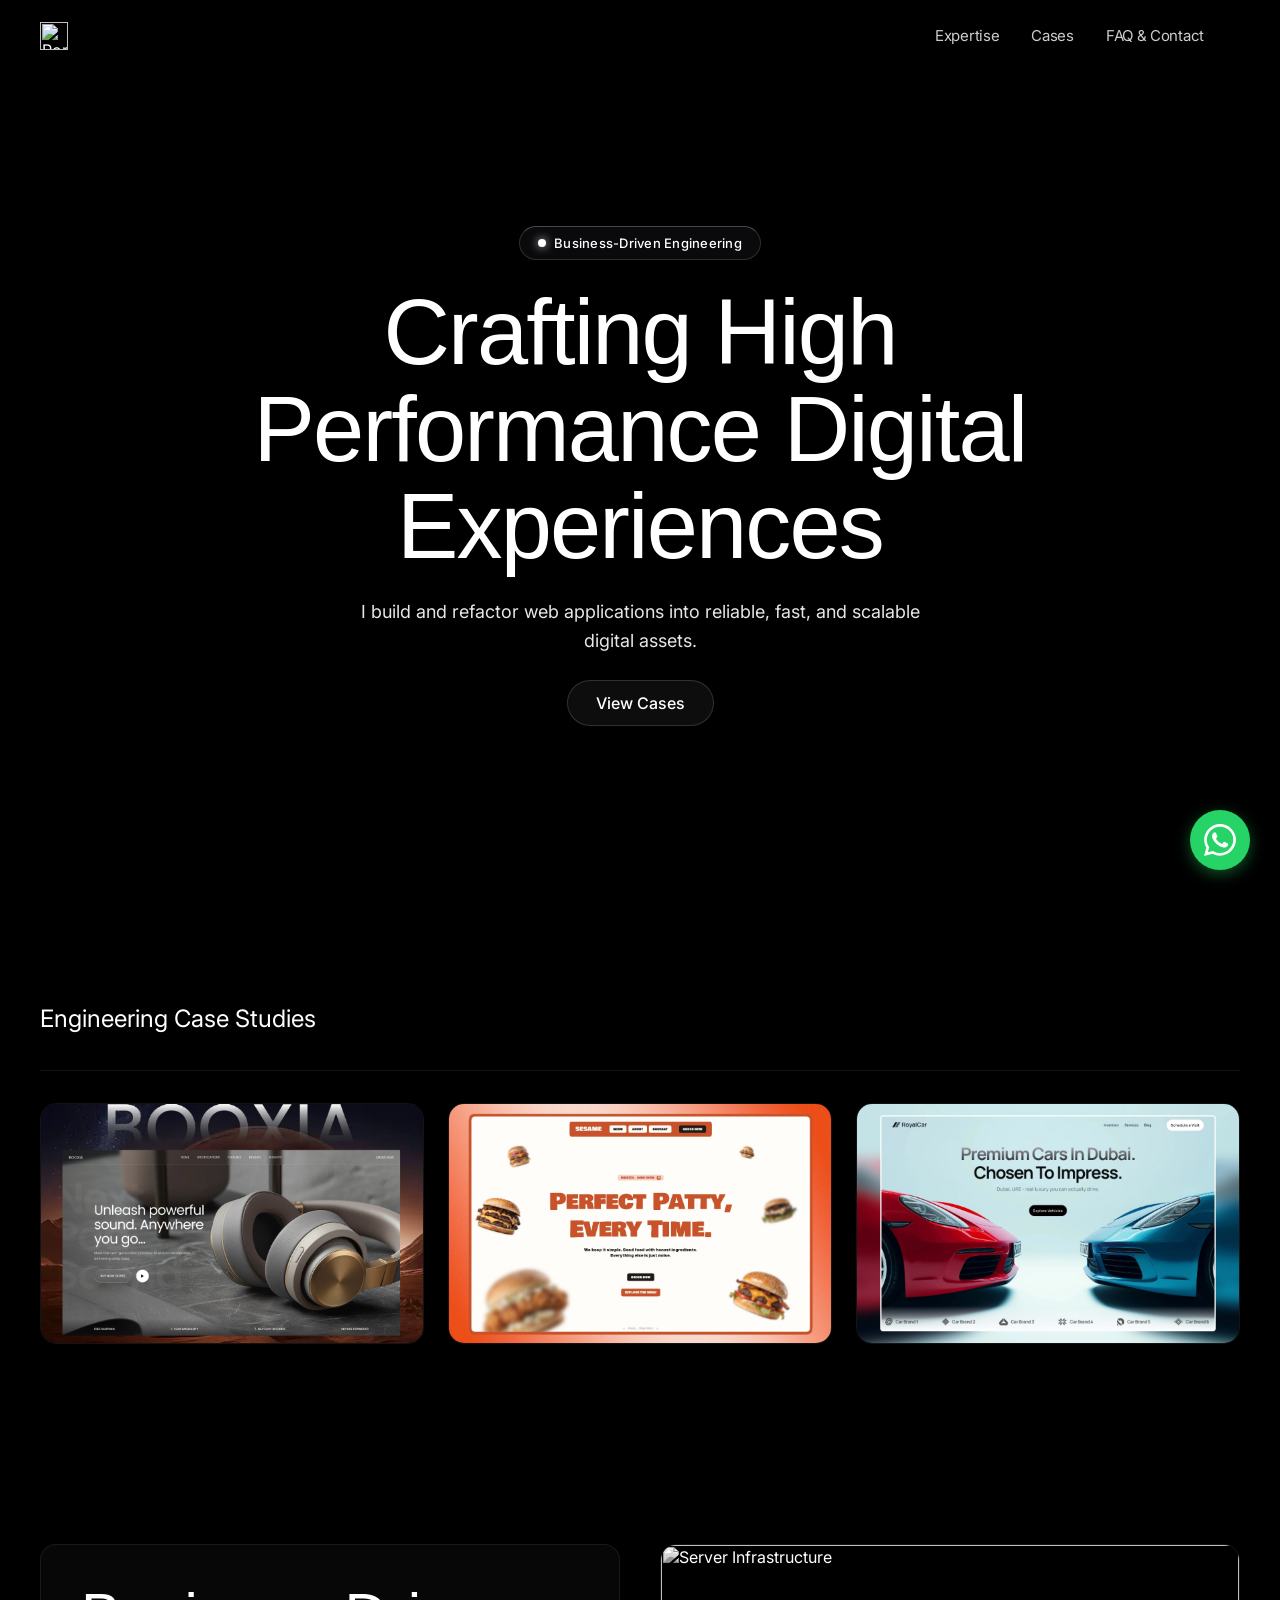
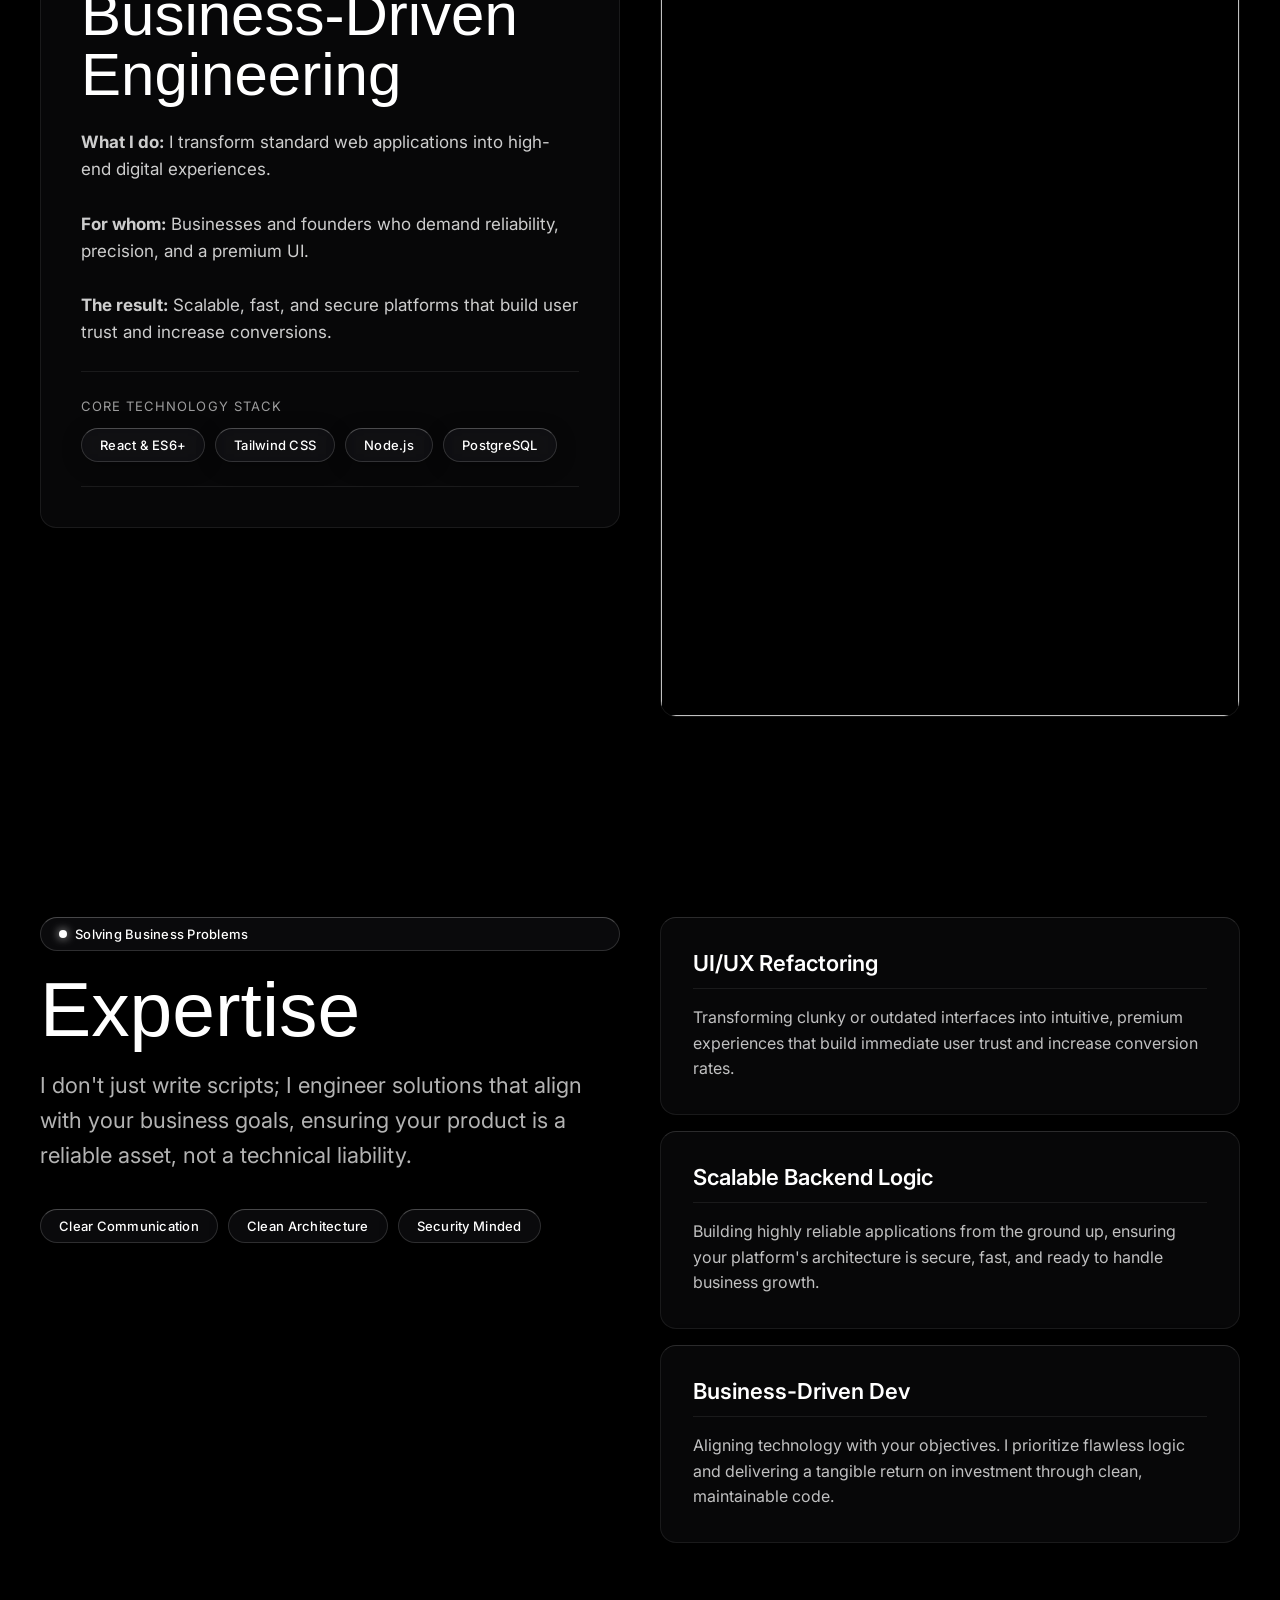
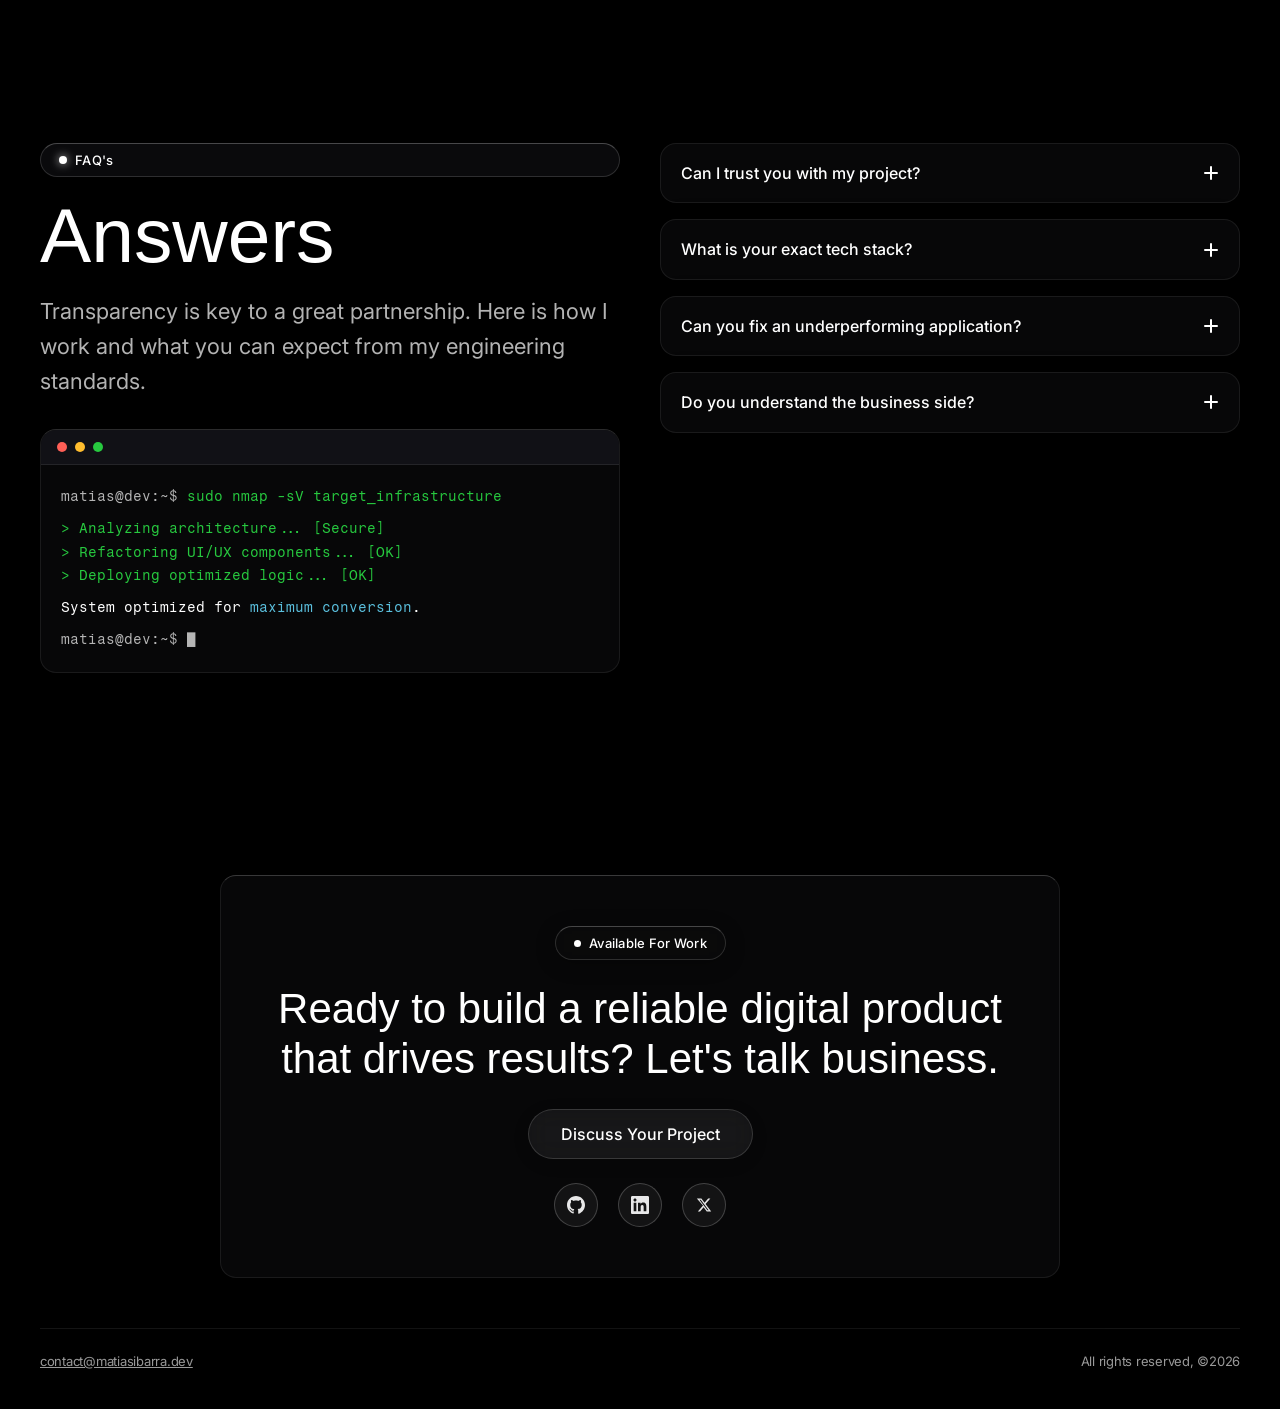
==== commit 05b12266: "Update index.html" ====
--- a/index.html
+++ b/index.html
@@ -98,13 +98,7 @@
       </div>
     </a>
 
-     <a href="public/proyect/camp/index.html" class="project-card reveal fade-up delay-2">
-      <img src="#" alt="High-Converting Landing" loading="lazy">
-      <div class="project-card__overlay">
-        <span>Case Study: High-Converting Tech Landing</span>
-        <svg viewBox="0 0 256 256" aria-hidden="true"><path d="M200,64V168a8,8,0,0,1-16,0V83.31L69.66,197.66a8,8,0,0,1-11.32-11.32L172.69,72H88a8,8,0,0,1,0-16H192A8,8,0,0,1,200,64Z"></path></svg>
-      </div>
-    </a>
+ 
   </div>
 </section>
 
